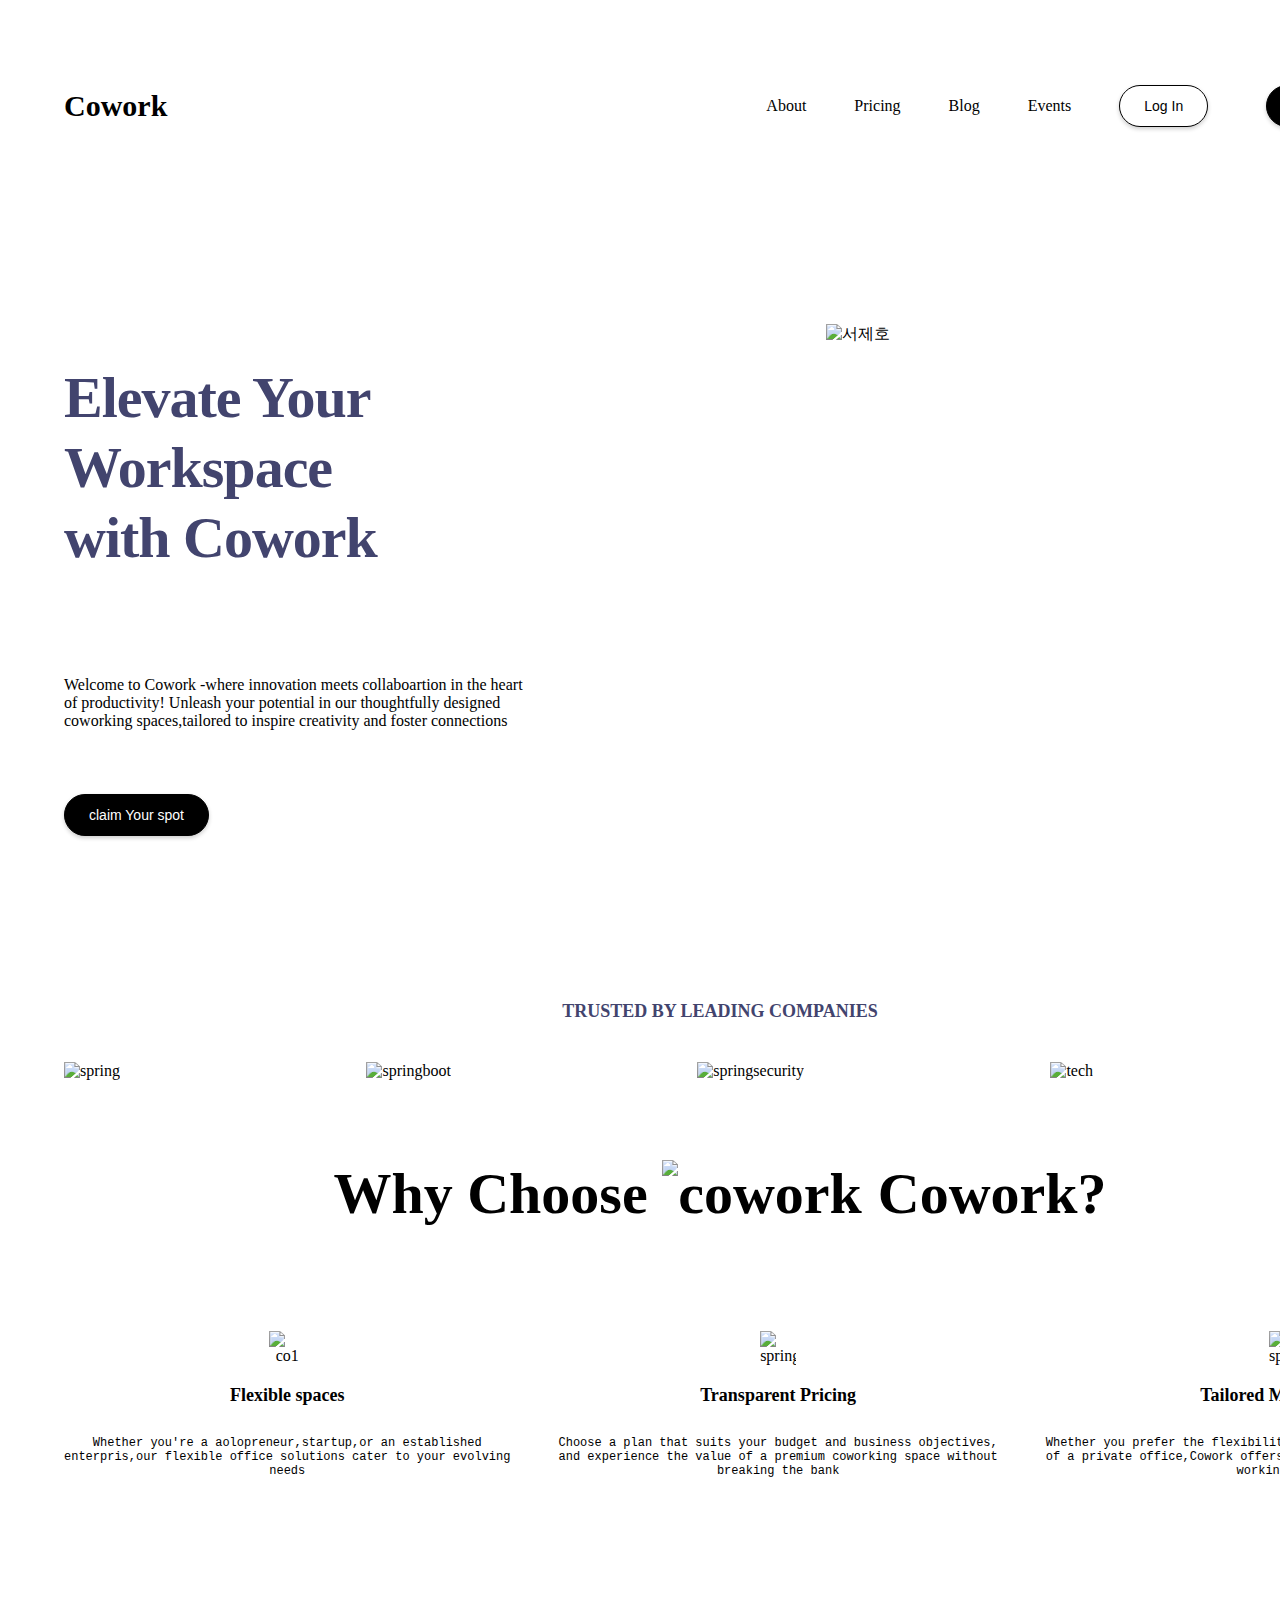
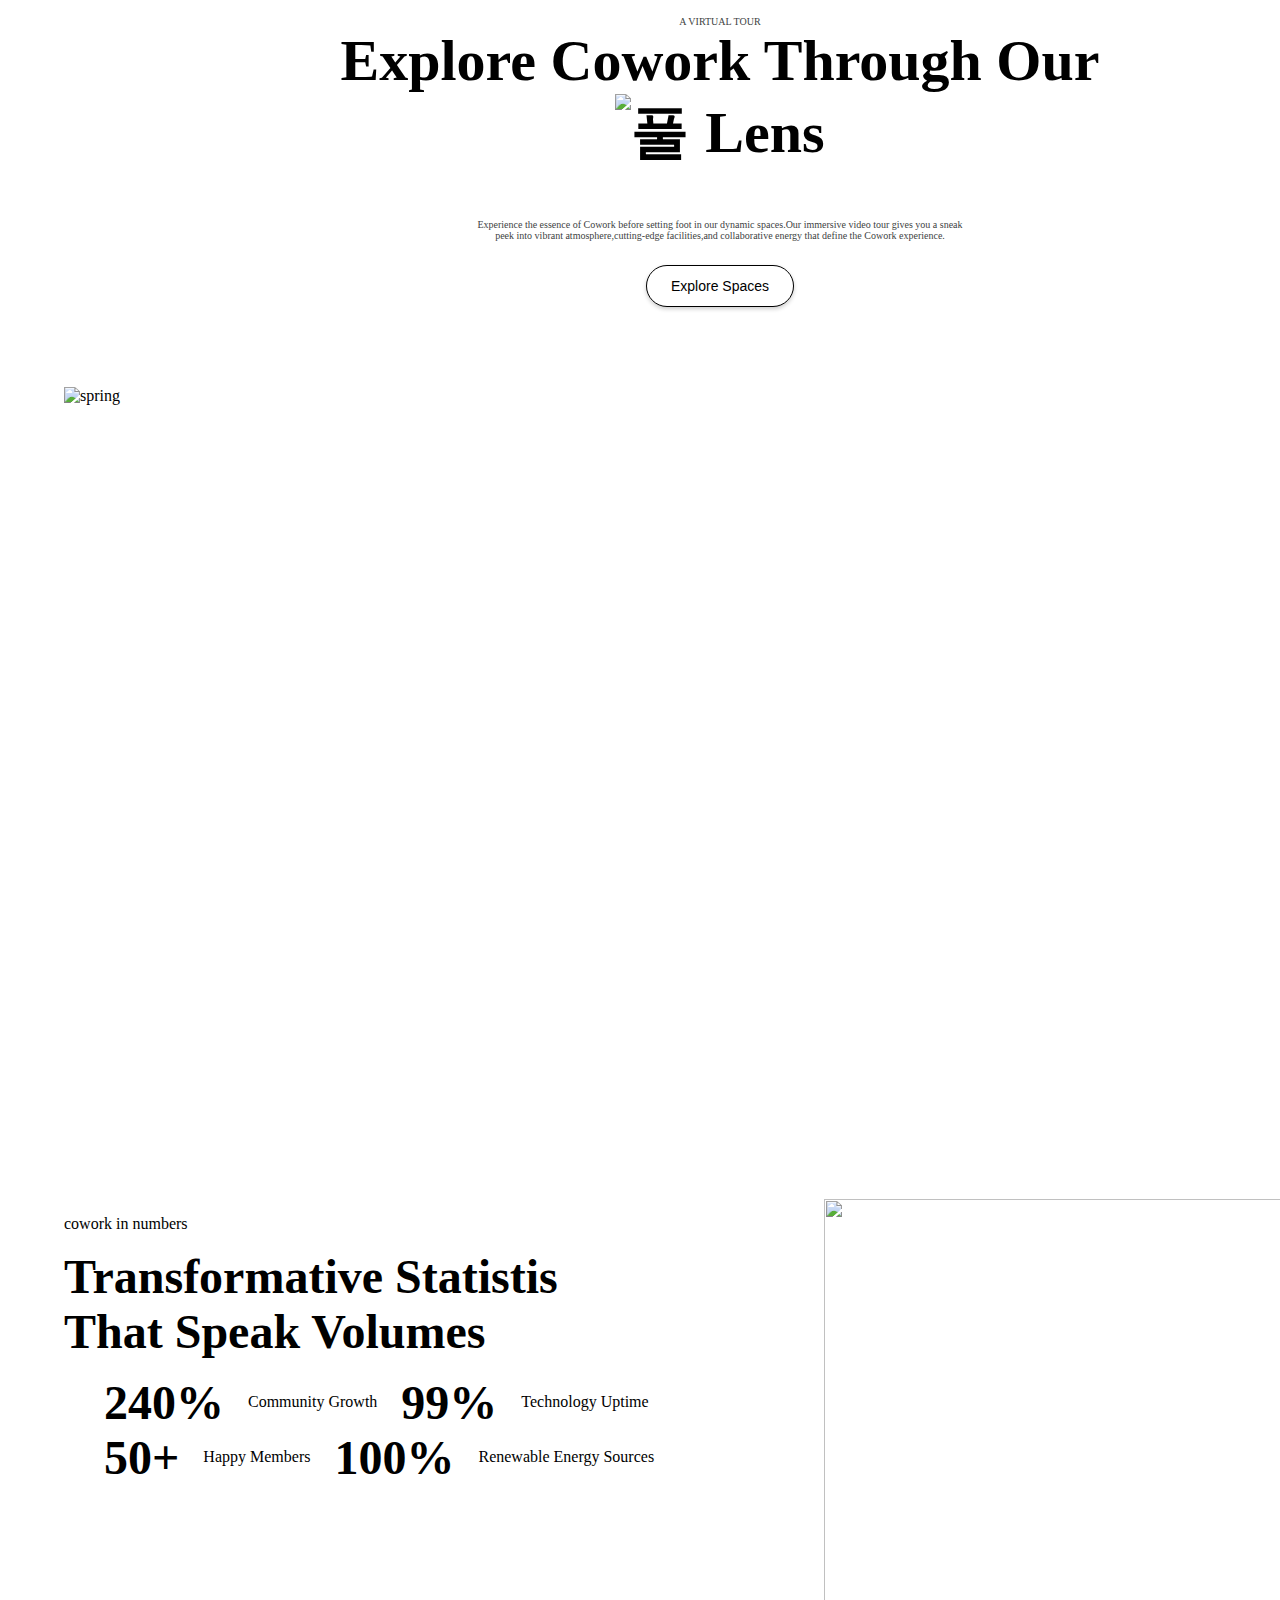
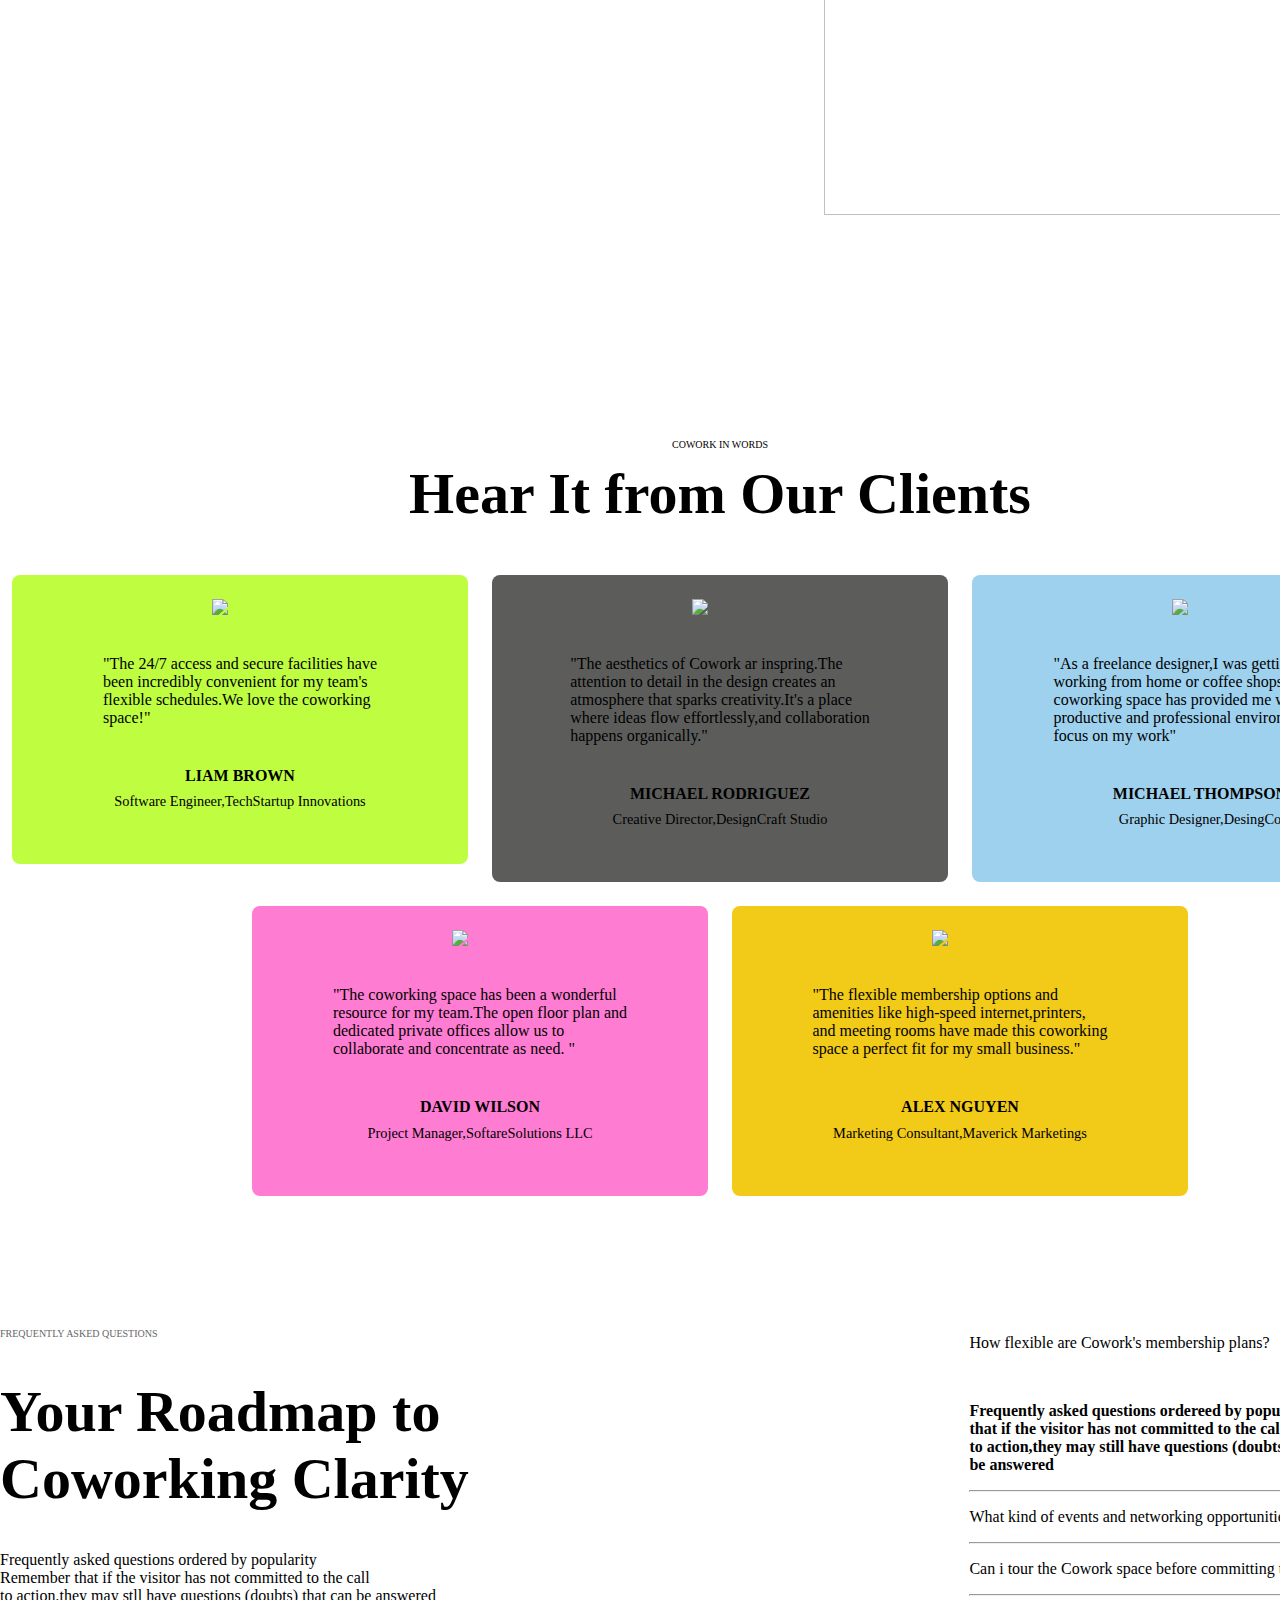
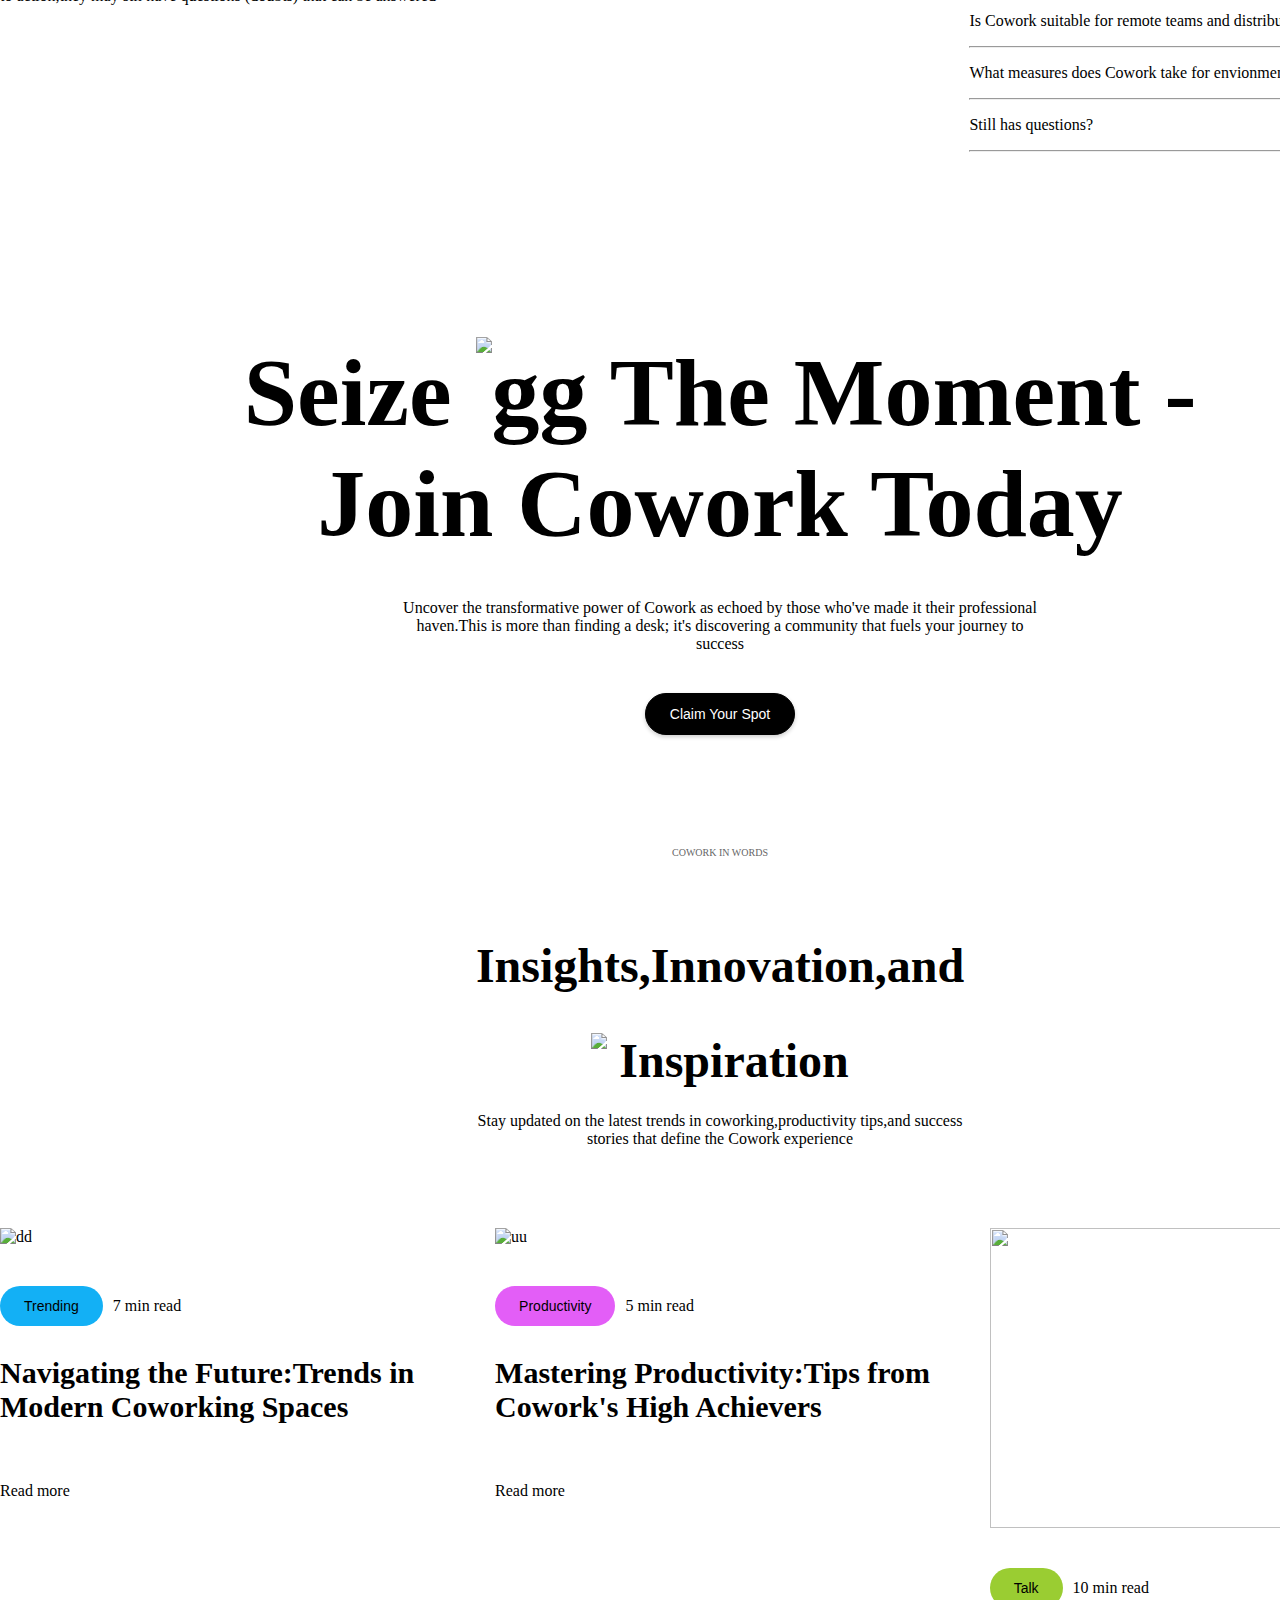
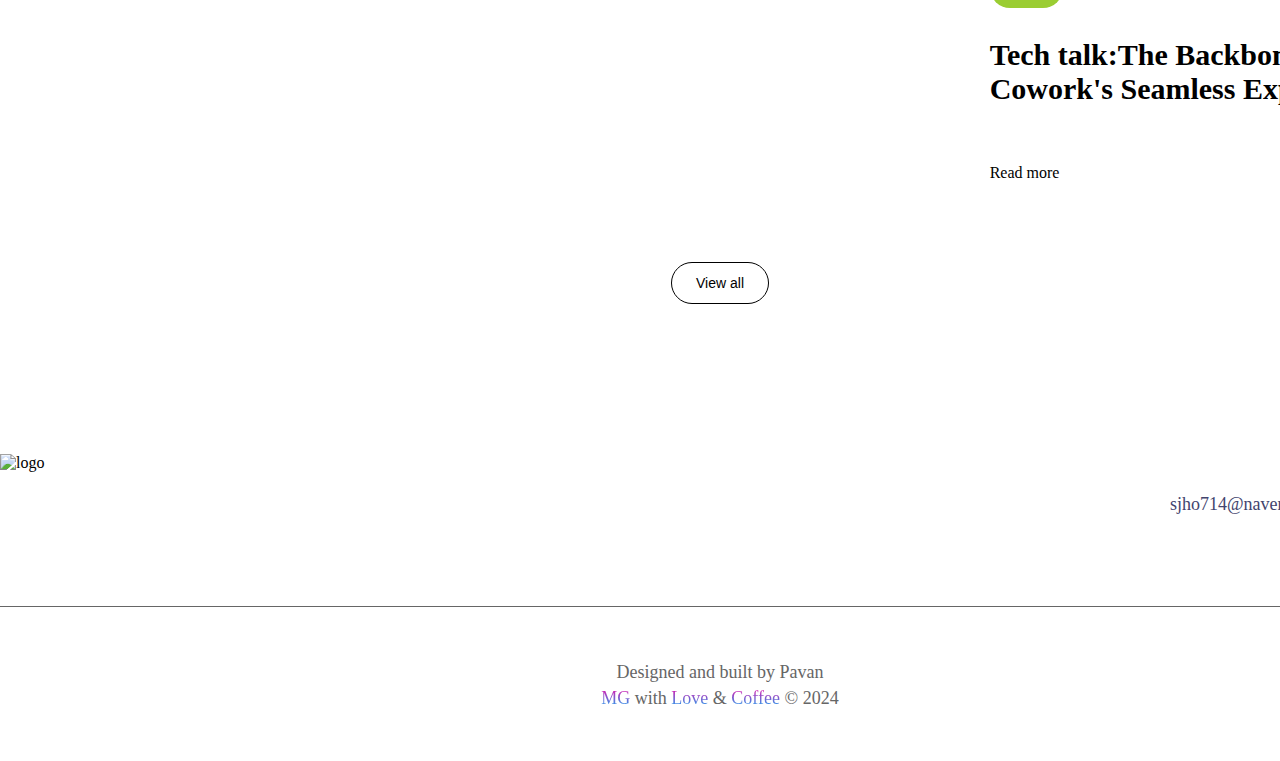
==== index.html @ 08407e5c "feat:제호작업물추가" ====
<!DOCTYPE html>
<html lang="en">
<head>
    <meta charset="UTF-8">
    <meta name="viewport" content="width=device-width, initial-scale=1.0">
    <title>서제호의  Cowork</title>
    <link rel="stylesheet" href="./reset.css">
    <link rel="stylesheet" href="./jeho.css" media="(min-width:768px) and (max-width:2000px)">
    <link rel="stylesheet" href="./style_moblie.css" media="(max-width:768px)"> 
    <link rel="stylesheet" href="responsive.css" media="(min-width:768px) and (max-width:2000px)"><!-- 별도의 CSS 파일 연결 -->
</head>
<body>
    <nav class="top-nav">
      
        <h2>Cowork</h2>
          <div class="hi">
          <ul >
              <li>About</li>
              <li>Pricing</li>
              <li>Blog</li>
              <li>Events</li>
          </ul>
    
    
      
          <button class="login-button">Log In</button>
          <button class="signup-button">Sign Up</button>
        </div>
    </nav>



    <header>
        <div class="header-text">
        <h1>Elevate Your <br> Workspace <br> with Cowork</h1>
        <p>Welcome to Cowork -where innovation meets collaboartion in the heart<br>
          of productivity! Unleash your potential in our thoughtfully designed <br>
          coworking spaces,tailored to inspire creativity and foster connections</p>
        <button class="claim-button">
          claim Your spot
        </button>
        </div>
        <img src="https://github.com/lemonticsoul/web_advanced/assets/127959482/e8c82cff-5aa5-4b16-83c0-caf2d96891dc" alt="서제호">
    </header>
    

    
    <section id="Trust">
        <div class="Trust-text">
          <h2>TRUSTED BY LEADING COMPANIES</h2>
          
        </div>
        <ul class="Trust-img">
          <li>
            <img src="https://github.com/lemonticsoul/web_advanced/assets/127959482/6c369380-f6aa-496f-a41b-0df1c6e77960" alt="spring" />
          </li>
          <li>
            <img src="https://github.com/lemonticsoul/web_advanced/assets/127959482/97cc12f7-7414-402d-9407-1f00efd63bfd" alt="springboot" />
          </li>
          <li>
            <img src="https://github.com/lemonticsoul/web_advanced/assets/127959482/a90de8bf-4350-4b00-b4a3-c59ba050e223" alt="springsecurity" />
          </li>
          <li>
            <img src="https://github.com/lemonticsoul/web_advanced/assets/127959482/02c586f5-441d-4a14-97eb-53e88d12319e" alt="tech" />
          </li>
          <li>
            <img src="https://github.com/lemonticsoul/web_advanced/assets/127959482/d13a50d6-ba2c-406c-b6fc-7ce1be74e21f" alt="jwt" />
          </li>
          
          
          
        </ul>
      
      <section id="choose-cowork">
        <div class="cowork-text">
          <h1>Why Choose <img src="https://github.com/lemonticsoul/web_advanced/assets/127959482/e4f79b02-82f1-4018-80b7-49640926602c" alt=cowork>Cowork?</h1>
          
        </div>
        <ul class="cowork-img">
          <li>
            <img src="https://github.com/lemonticsoul/web_advanced/assets/127959482/a98e661d-0f04-4ea9-ab2c-04234e570659" alt="co1" />
            <p>Flexible spaces</p>
            <pre>Whether you're a aolopreneur,startup,or an established
enterpris,our flexible office solutions cater to your evolving
needs
            </pre>
          </li>
          <li>
            <img src="https://github.com/lemonticsoul/web_advanced/assets/127959482/e833a38d-b51f-40de-8834-b4e24b7ff5a6" alt="springboot" />
            <p>Transparent Pricing</p>
            <pre>Choose a plan that suits your budget and business objectives,
and experience the value of a premium coworking space without
breaking the bank
            </pre>
          </li>
          <li>
            <img src="https://github.com/lemonticsoul/web_advanced/assets/127959482/e81c6498-c02d-4091-b70d-0b3ac4a53e9a" alt="springsecurity" />
            <p>Tailored Memberships</p>
            <pre>Whether you prefer the flexibility of a hot desk or the exclusivity
of a private office,Cowork offers tailored solutions to suit every 
working style.
            </pre>
          </li>
          
      
          
        </ul>
      </section>

    </section>

    <section id="Explore-Cowork">
      
      <div class="explore-text">
        <p>A VIRTUAL TOUR</p>
        <h1>Explore Cowork Through Our <br>
           <img src="https://github.com/lemonticsoul/web_advanced/assets/127959482/892ebfce-3295-41cc-8cf9-af446af8a65b" alt="풀">Lens</h1>
        <p>Experience the essence of Cowork before setting foot in our dynamic spaces.Our immersive video tour gives you a sneak<br>
          peek into vibrant atmosphere,cutting-edge facilities,and collaborative energy that define the Cowork experience.
      </div>

      <button class="explore-button">Explore Spaces</button>

      <div class="explore-image">
      <img  src="https://github.com/lemonticsoul/web_advanced/assets/127959482/34f87a74-e1eb-413d-9e1e-aeacd0455872" alt="spring">
       </div>

    </section>

    

    <section id="cowork-numbers">
      <div class="numbers">
        <p>cowork in numbers</p>
        <h1>Transformative Statistis <br>
           That Speak Volumes</h1>
        
      
      

      <ul>
        <li>
          
            <h1>240%</h1> <br>Community Growth
            <h1> 99% </h1> <br>Technology Uptime
        </li>
          <li>
            <h1>50+</h1> <br>Happy Members
            <h1> 100% </h1> <br>Renewable Energy Sources
          </li>
          
      </ul>
    </div>
    <img src="https://github.com/lemonticsoul/web_advanced/assets/127959482/7b00c655-ecc7-40db-bbf3-d894903b9a1f">   
  
    </section>



   
    <section id="COWORK-IN-WORDS">
        <div class="word-text">
          <p>COWORK IN WORDS</p>
          <h2>Hear It from Our Clients</h2>
          
        </div>
        <div class="client">
          <!-- 프로젝트 1-->
          <article style="background-color:rgb(190, 253, 63)" class="project-item">
            <div class="project-content">
              <img src="https://github.com/lemonticsoul/web_advanced/assets/127959482/1962ab72-3718-4783-8681-697204d90074">
              <p>"The 24/7 access and secure facilities have<br>been incredibly convenient for my team's<br> flexible schedules.We love the coworking<br>space!"</p>
              <div class="name">LIAM BROWN</div>
              <p class="job">Software Engineer,TechStartup Innovations </p>
            </div>
          </article>
          <!-- 프로젝트 2 -->
          <article style="background-color:rgb(92, 93, 91)" class="project-item">
            <div class="project-thumbnail"></div>
            <div class="project-content">
              <img src="https://github.com/lemonticsoul/web_advanced/assets/127959482/1962ab72-3718-4783-8681-697204d90074">
              <p>"The aesthetics of Cowork ar inspring.The<br> attention to detail in the design creates an <br>atmosphere that sparks creativity.It's a place<br>where ideas flow effortlessly,and collaboration<br>happens organically."</p>
              <div class="name">MICHAEL RODRIGUEZ</div>
              <p class="job">Creative Director,DesignCraft Studio </p>
              
            </div>
          </article>
          <!-- 프로젝트 3 -->
          <article style="background-color:rgb(158, 209, 238)"  class="project-item">
            <div class="project-thumbnail"></div>
            <div class="project-content">
              <img src="https://github.com/lemonticsoul/web_advanced/assets/127959482/1962ab72-3718-4783-8681-697204d90074">
              <p>"As a freelance designer,I was getting tired of<br>working from home or coffee shops.The<br>coworking space has provided me with a<br>productive and professional environment to <br> focus on my work"</p>
              <div class="name">MICHAEL THOMPSON</div>
              <p class="job">Graphic Designer,DesingCo </p>
              <!-- 바로가기 링크 -->
            </div>
          </article>
          
          <article style="background-color:rgb(255, 124, 211)"  class="project-item">
            <div class="project-thumbnail"></div>
            <div class="project-content">
              <img src="https://github.com/lemonticsoul/web_advanced/assets/127959482/1962ab72-3718-4783-8681-697204d90074">
              <p>"The coworking space has been a wonderful<br> resource for my team.The open floor plan and <br> dedicated private offices allow us to <br> collaborate and concentrate as need. "</p>
              <div class="name">DAVID WILSON</div>
              <p class="job">Project Manager,SoftareSolutions LLC </p>
              <!-- 바로가기 링크 -->
            </div>
          </article>

          <article style="background-color:rgb(242, 202, 24)"  class="project-item">
            <div class="project-thumbnail"></div>
            <div class="project-content">
              <img src="https://github.com/lemonticsoul/web_advanced/assets/127959482/1962ab72-3718-4783-8681-697204d90074">
              <p>"The flexible membership options and<br> amenities like high-speed internet,printers,<br>and meeting rooms have made this coworking<br>space a perfect fit for my small business."</p>
              <div class="name">ALEX NGUYEN</div>
              <p class="job">Marketing Consultant,Maverick Marketings </p>
              <!-- 바로가기 링크 -->
            </div>
          </article>
        </div>
    </section>


    <section id="Frequently">
      <div class="fre-text">
        <p class="wrap">FREQUENTLY ASKED QUESTIONS</p>
        <h1> Your Roadmap to  <br>
            Coworking Clarity</h1>
        <p>Frequently asked questions ordered by popularity<br>
        Remember that if the visitor has not committed to the call<br>
        to action,they may stll have questions (doubts) that can be answered</p>        
      </div>
      <div>
          <p>How flexible are Cowork's membership plans?</p>
          <br>
          <p><b>Frequently asked questions ordereed by popularity.Remember<br>
          that if the visitor has not committed to the call<br>
          to action,they may still have questions (doubts) that can <br>
          be answered</b></p>
          <hr>
          
          <p>What kind of events and networking  opportunities does Cowork provide?</p>

          <hr>
          <p>Can i tour the Cowork space before committing to a membership?</p>
          <hr>
          <p>Is Cowork suitable for remote teams and distributed workforces?</p>
          <hr>
          <p>What measures does Cowork take for envionmental sustainability?</p>
          <hr>
          <p>Still has questions?</p>
          <hr>
      </div>
        
    
    
    </section>

    <section id="seize">
      <div class="seize-text">
        <h1> Seize <img src="https://github.com/lemonticsoul/web_advanced/assets/127959482/795f7151-cc9a-454f-b6f0-3360dc55c430" alt="gg"> The Moment -<br>
            Join Cowork Today</h1>
        <p>Uncover the transformative power of Cowork as echoed by those who've made it their professional<br>haven.This is more than finding a desk; it's discovering a community that fuels your journey to <br> success</p>        
      </div>
      
      <button>Claim Your Spot</button>
      
    </section>
    

    <section id="project-section">
      <div class="section-text">
        <p class="cowork22">COWORK IN WORDS</p>
        <h2>Insights,Innovation,and </h2>
        <h2><img src="https://github.com/lemonticsoul/web_advanced/assets/127959482/9a30baf6-babd-4c12-8a4d-11e6e2f69f7d">Inspiration</h2>
        <p>Stay updated on the latest trends in coworking,productivity tips,and success<br> stories that define the Cowork experience</p>
      </div>
      <div class="feature">
          <div class="caption">
              <img src="https://github.com/lemonticsoul/web_advanced/assets/127959482/6fc13d2b-01d6-4d7d-bdb6-b6218b0119eb" alt="dd">
              <p></p><button class="trending">Trending</button>7 min read</p>
              <p class="tech-hi">Navigating the Future:Trends in Modern Coworking Spaces</p>
              <br>
              <p class="read">Read more</p>
          </div>
          <div class="caption">
              <img src="https://github.com/lemonticsoul/web_advanced/assets/127959482/16a7419a-6a8a-4380-9b3c-1973820a2def" alt="uu">
              <p><button class="productivity">Productivity</button>5 min read</p>
              <p class="tech-hi">Mastering Productivity:Tips from Cowork's High Achievers </p>
              <br>
              <p class="read">Read more</p>
          </div>
          <div class="caption">
              <img src="https://github.com/lemonticsoul/web_advanced/assets/127959482/1c900e31-c224-4cea-8edb-9120673b2268">
              <p><button class="talk">Talk</button>10 min read</p>
              <p class="tech-hi">Tech talk:The Backbone of Cowork's Seamless Experience </p>
              <br>
              <p class="read">Read more</p>
          </div>


      </div>
      
        <button class="View">View all</button>

       
  </section>
    
    
          


    <footer>
        <div class="footer-upper">
          <!-- 로고 -->
          <img class="footer-logo" src="https://github.com/lemonticsoul/web_advanced/assets/127959482/f634e24f-2015-49e5-bde3-a41b82027576" alt="logo" />
          <!-- 이메일/연락처/SNS -->
          <div class="footer-content">
            <div class="footer-contact">
              
              <a href="mailto:cookie00421@gmail.com">sjho714@naver.com</a>
              <div class="footer-links">
                <a href="https://github.com/lemonticsoul" target="_blank">
                  <img style="width:40px;" src="https://simpleicons.org/icons/github.svg" alt="github" />
                </a>
               
              </div>
            </div>
          </div>
        </div>
        <!-- 가로 선 -->
        <div class="hr"></div>
        <div class="madeby">
          Designed and built by Pavan <br><span>MG</span>
          with <span>Love</span> & <span>Coffee</span>
          &copy; 2024
        </div>
      </footer>
    </body>
</body>
</html>
---- jeho.css ----
body {

  width: 1440px;
  margin: 0 auto;
}

.top-nav {

  padding: 64px;

  display: flex;
  justify-content: space-between;

}

.top-nav h2 {
  font-size: 30px;
  font-weight: 600;
}

.hi {
  display: flex;
  flex-wrap: wrap;
  align-items: center;
  gap: 48px;
}

.hi ul {
  list-style-type: none;
  display: flex;
  flex-direction: row;
  gap: 48px;

}

button {
  padding: 12px 24px;
  border: 1px solid black;
  border-radius: 100px;
  font-size: 14px;
  cursor: pointer;
  margin-right: 10px;
  outline: none;
  transition: all 0.3s ease;
}

.login-button {
  background-color: #fff;
  color: #000;
  box-shadow: 0 2px 4px rgba(0, 0, 0, 0.2);
}

.signup-button {
  background-color: #000;
  color: #fff;
  box-shadow: 0 2px 4px rgba(0, 0, 0, 0.2);
}


/* ------- 헤더 -----  */

header {
  padding-top: 112px;
  padding-bottom: 112px;
  padding-left: 64px;
  padding-right: 64px;
  display: flex;
  justify-content: space-between;
  align-items: flex-start;

}

.header-text {
  display: flex;
  flex-direction: column;
  justify-content: center;
  align-items: flex-start;
  gap: 48px;
}

header img {
  width: 550px;
  height: 550px;
  display: flex;
  justify-content: row;
}

header h1 {
  color: #42446e;
  font-size: 58px;
  font-style: normal;
  font-weight: 700;
  line-height: 70px;
  /* 120.69% */
  letter-spacing: -1px;
}

.claim-button {
  background-color: #000;
  color: #fff;
  box-shadow: 0 2px 4px rgba(0, 0, 0, 0.2);
}


header h1 span {
  /* 글씨에 그라데이션 주는 효과 */
  background: linear-gradient(120deg, #13b0f5 -2.06%, #e35ef7 100%);
  background-clip: text;
  color: transparent;
  /* 글자 색을 투명하게 */
}

/* ------- TRUSTED BY LEADING COMPANIES 섹션----- */

.Trust {
  width: 1440px;
  padding-bottom: 80px;
}

.Trust-text h2 {
  color: #42446e;
  text-align: center;
  font-size: 18px;
  padding-bottom: 24px;
}

.Trust-img {

  display: flex;
  margin-left: 64px;
  margin-right: 64px;
  margin-bottom: 80px;
  gap: 48px;
  flex-wrap: wrap;
  align-items: center;
  justify-content: space-between;
  list-style-type: none;
  padding-left: 0;
}

.Trust-img img {

  align-items: center;
  width: 140px;
  height: auto;
  object-fit: contain;
}

.Trust-img li {
  text-align: center;
}

/* ------- Choose cowork----- */

.choose-cowork {
  margin-top: 112px;
  margin-bottom: 80px;
}

.cowork-text h1 {

  color: black;
  text-align: center;
  font-size: 58px;
  padding-bottom: 24px;
}

.cowork-text h1 img {
  width: 180px;
  margin-right: 16px;
}

.cowork-img {
  margin-left: 64px;
  margin-right: 64px;
  margin-top: 80px;
  display: flex;
  gap: 48px;
  justify-content: flex-start;
  flex-wrap: nowrap;
  flex-direction: row;
  margin-bottom: 112px;
  align-items: center;
  list-style-type: none;
  padding-left: 0;

}

.cowork-img pre {
  font-size: 12px;
  text-align: center;
}

.cowork-img p {
  font-size: 18px;
  font-weight: bold;
}

.cowork-img img {
  width: 36px;
  height: 36px;


}

.cowork-img li {
  display: flex;
  justify-content: flex-start;
  flex-direction: column;
  flex-wrap: wrap;
  align-items: center;
  text-align: center;

}

/* ------- Explore Cowork ----- */

.Explore-cowork {
  margin-top: 112px;
  margin-bottom: 80px;
  display: flex;
  /* flexbox 사용 */
  justify-content: center;
  /* 가로 중앙 정렬 */
  align-items: center;/
}

.explore-button {
  display: flex;
  justify-content: center;
  background-color: #fff;
  color: #000;
  box-shadow: 0 2px 4px rgba(0, 0, 0, 0.2);
  margin: 24px auto;
}


.explore-text p {
  color: #403f3f;
  text-align: center;
  font-size: 10px;
  margin-bottom: 0px;
}

.explore-text h1 {
  margin-top: 0px;
  color: black;
  text-align: center;
  font-size: 58px;
  padding-bottom: 8px;
}

.explore-text h1 img {
  width: 180px;
  margin-right: 16px;
}

.explore-image img {
  margin-top: 80px;
  margin-left: 64px;
  margin-right: 64px;
  margin-bottom: 112px;
  display: flex;
  justify-content: center;
  width: 1312px;
  height: 700px;
}



/* ------- cowork in numbers ----- */

#cowork-numbers {
  display: flex;
  justify-content: space-between;
}

#cowork-numbers img {
  width: 616px;
  height: 616px;
  margin-bottom: 112px;
}

.numbers {
  margin-left: 64px;
  margin-right: 64px;
}

.numbers h1 {
  margin-top: 0px;
  font-size: 48px;
  margin-bottom: 0px;
  font-weight: bold;
}

.numbers li {
  display: flex;
  gap: 24px;
  flex-direction: row;
}

/* ------- client ----- */

#COWORK-IN-WORDS {
  margin-bottom: 112px;
}

.word-text p {
  margin-top: 112px;
  font-size: 10px;
  display: flex;
  justify-content: center;
}

.word-text h2 {
  margin-top: 0px;
  font-size: 58px;
  ` font-weight: bold;
  display: flex;
  justify-content: center;
}

.client {
  margin-bottom: 112px;
  display: flex;
  flex-wrap: wrap;
  gap: 24px;
  /* 요소 간의 간격을 설정합니다 */
  justify-content: center;
  /* 가운데 정렬 */
  align-items: flex-start;
  /* 상단 정렬 */
}

.project-item {

  border-radius: 8px;
  /* 모서리 둥글게 */
  padding: 16px;
  /* 내부 패딩 */
  width: calc(33.333% - 24px);
  /* 3개의 항목이 한 줄에 들어가도록 너비 설정 */
  box-sizing: border-box;
  /* 패딩과 보더가 너비에 포함되도록 */
}


.project-content {
  margin-top: 8px;
}

.project-content img {
  margin: 0 auto;
  display: flex;
  justify-content: center;
  width: 56px;
  /* 이미지를 컨텐츠 너비에 맞춤 */
  height: auto;
  /* 이미지 높이 자동 조정 */

}

.project-content p {
  padding-top: 24px;
  display: flex;
  justify-content: center;
  padding-bottom: 24px;
}

.project-content .name {
  font-weight: bold;
  display: flex;
  justify-content: center;
  margin-bottom: -30px;
}

.project-content .job {
  font-size: 0.9em;
  /* 직업 설명은 작게 */
}

.project-link img {
  width: 24px;
  /* 링크 이미지 너비 */
  height: auto;
  /* 링크 이미지 높이 */
}

.project-link div {
  display: inline;
  /* 인라인으로 표시 */
  margin-left: 8px;
  /* 이미지와의 간격 */
}

/* ------- Frequently asked questions ----- */

#Frequently {
  margin-top: 122px;
  display: flex;
  justify-content: space-between;
}

.fre-text .wrap {
  font-size: 10px;
  color: #666;

}

.fre-text h1 {
  font-size: 58px;
}


/* ------- Seize ----- */

.seize-text {
  margin-top: 112px;
  display: flex;
  justify-content: center;
  flex-direction: column;
  text-align: center;
}

.seize-text h1 {
  font-size: 96px;
}

.seize-text p {
  margin-top: -24px;
  margin-bottom: 40px;
}

.seize-text h1 img {
  width: 240px;
}

#seize button {

  display: flex;
  justify-content: center;
  margin: 0 auto;
  background-color: #000;
  color: #fff;
  box-shadow: 0 2px 4px rgba(0, 0, 0, 0.2);
  margin-bottom: 112px;
}

/* ---- Insights, ---- */
.cowork22 {
  font-size: 10px;
  color: #666;
  display: flex;
  justify-content: center;
  margin-bottom: 8px;
}

.section-text h2 {
  font-size: 48px;
  display: flex;
  justify-content: center;
  margin-bottom: 24px;
}

.section-text h2 img {
  height: 50px;
  align-items: center;
  margin-right: 12px;
}

.section-text p {
  display: flex;
  justify-content: center;
  text-align: center;
  margin-bottom: 80px;
}

.feature {
  display: flex;
  justify-content: space-between;
  gap: 32px;
  flex-direction: row;
}

.caption img {
  width: 418px;
  height: 300px;
  margin-bottom: 24px;
}

.tech-hi {
  font-size: 30px;
  font-weight: bold;
  margin-bottom: 24px;
}

.trending {
  background-color: #13b0f5;
  border: none;

}

.productivity {
  background-color: #e35ef7;
  border: none;
}

.talk {
  background-color: yellowgreen;
  border: none;
}

.View {
  display: flex;
  background-color: #fff;
  justify-content: center;
  margin: 0 auto;
}

.read {
  margin-bottom: 80px;
}

/* ---- footer ---- */
footer {
  margin-top: 150px;
  display: flex;
  flex-direction: column;

  gap: 52px;
  padding-bottom: 50px;
}




.footer-content {
  display: flex;
  justify-content: space-between;
}

.footer-upper {
  display: flex;
  justify-content: space-between;
}

.footer-logo {
  width: 100px;
  height: 100px;
}

.footer-contact {
  display: flex;
  gap: 60px;
  align-items: center;

  color: #42446e;
  font-size: 18px;
  font-weight: 400;
  line-height: 26px;
}

.footer-contact a {

  color: #42446e;
  text-decoration: none;
}

footer .footer-links {
  display: flex;
  gap: 20px;
}

.hr {
  width: 100%;
  border-bottom: solid 1px #666;
}

.madeby {
  color: #666;
  text-align: center;
  font-size: 18px;
  font-style: normal;
  font-weight: 400;
  line-height: 26px;
  /* 144.444% */
}

.madeby span {
  background: linear-gradient(0deg, #13b0f5 -2.06%, #e70faa 100%);
  background-clip: text;
  color: transparent;
  /* 글자 색을 투명하게 */
}
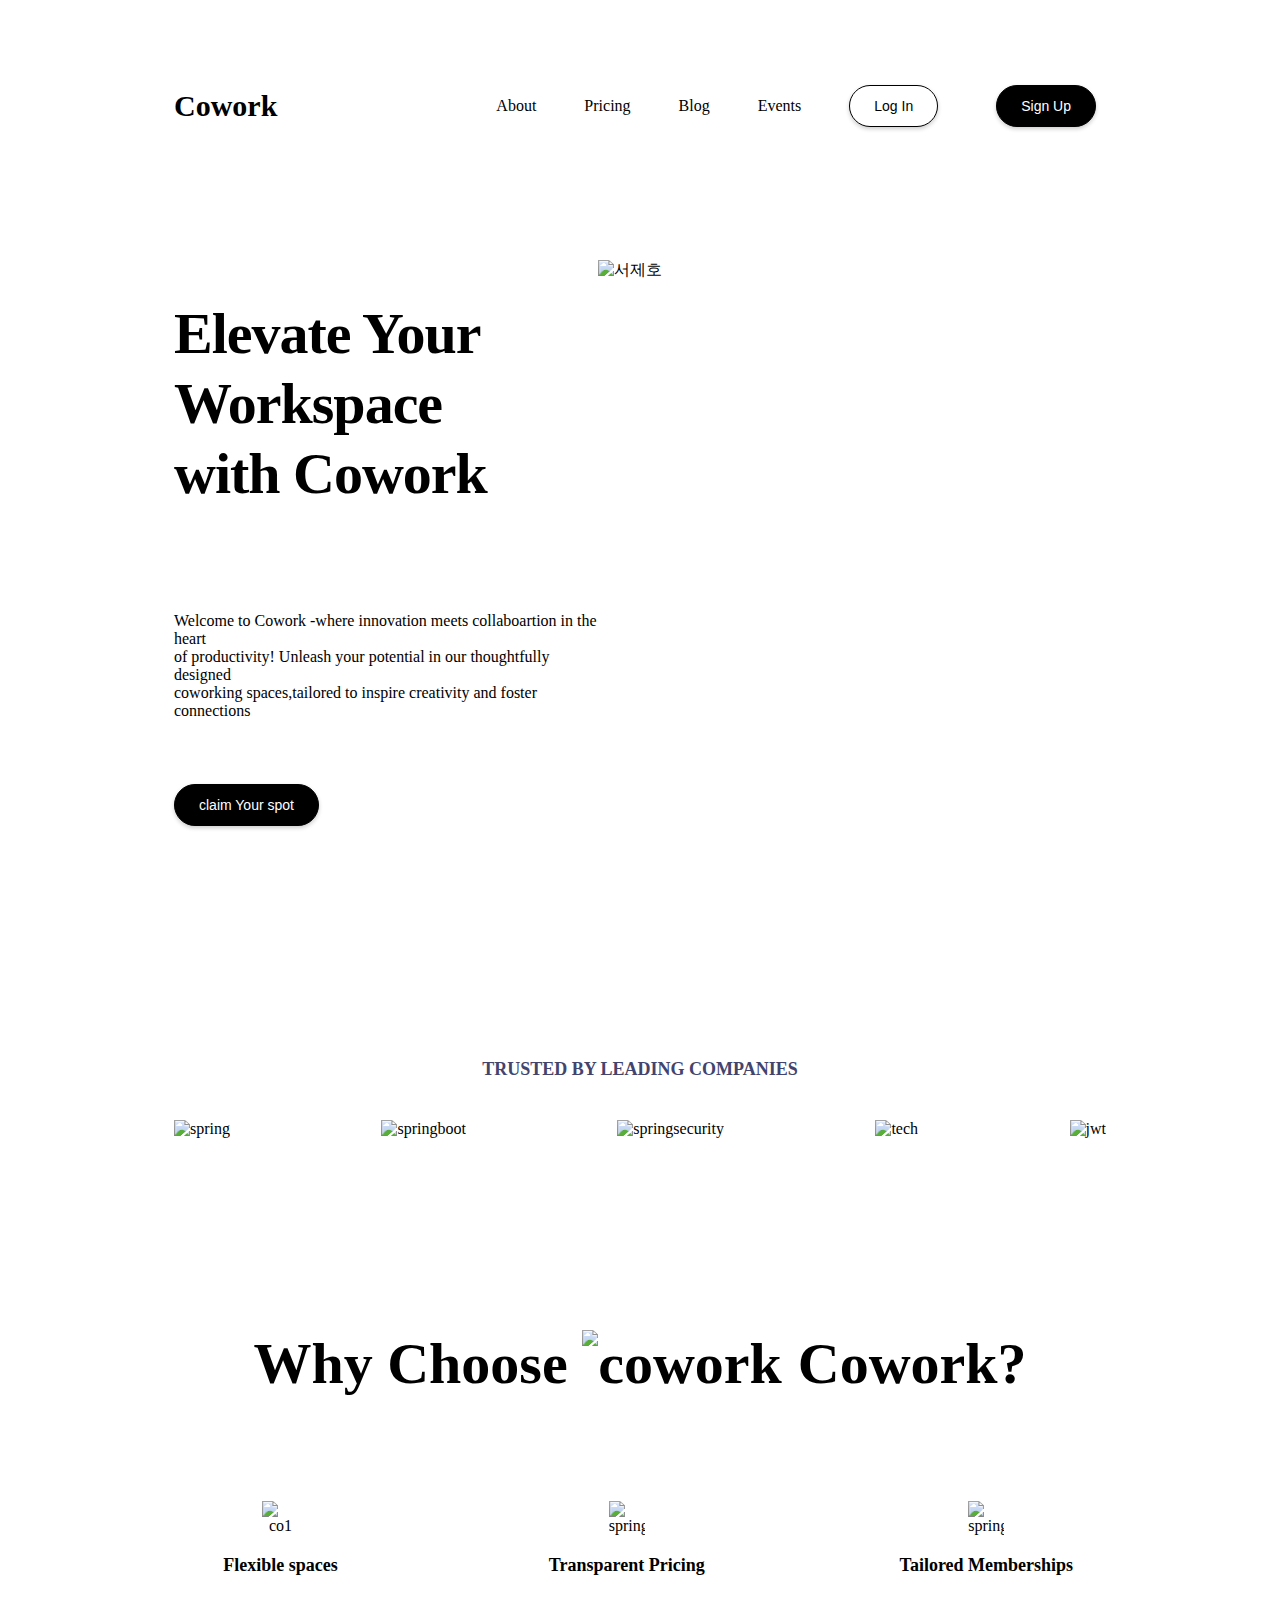
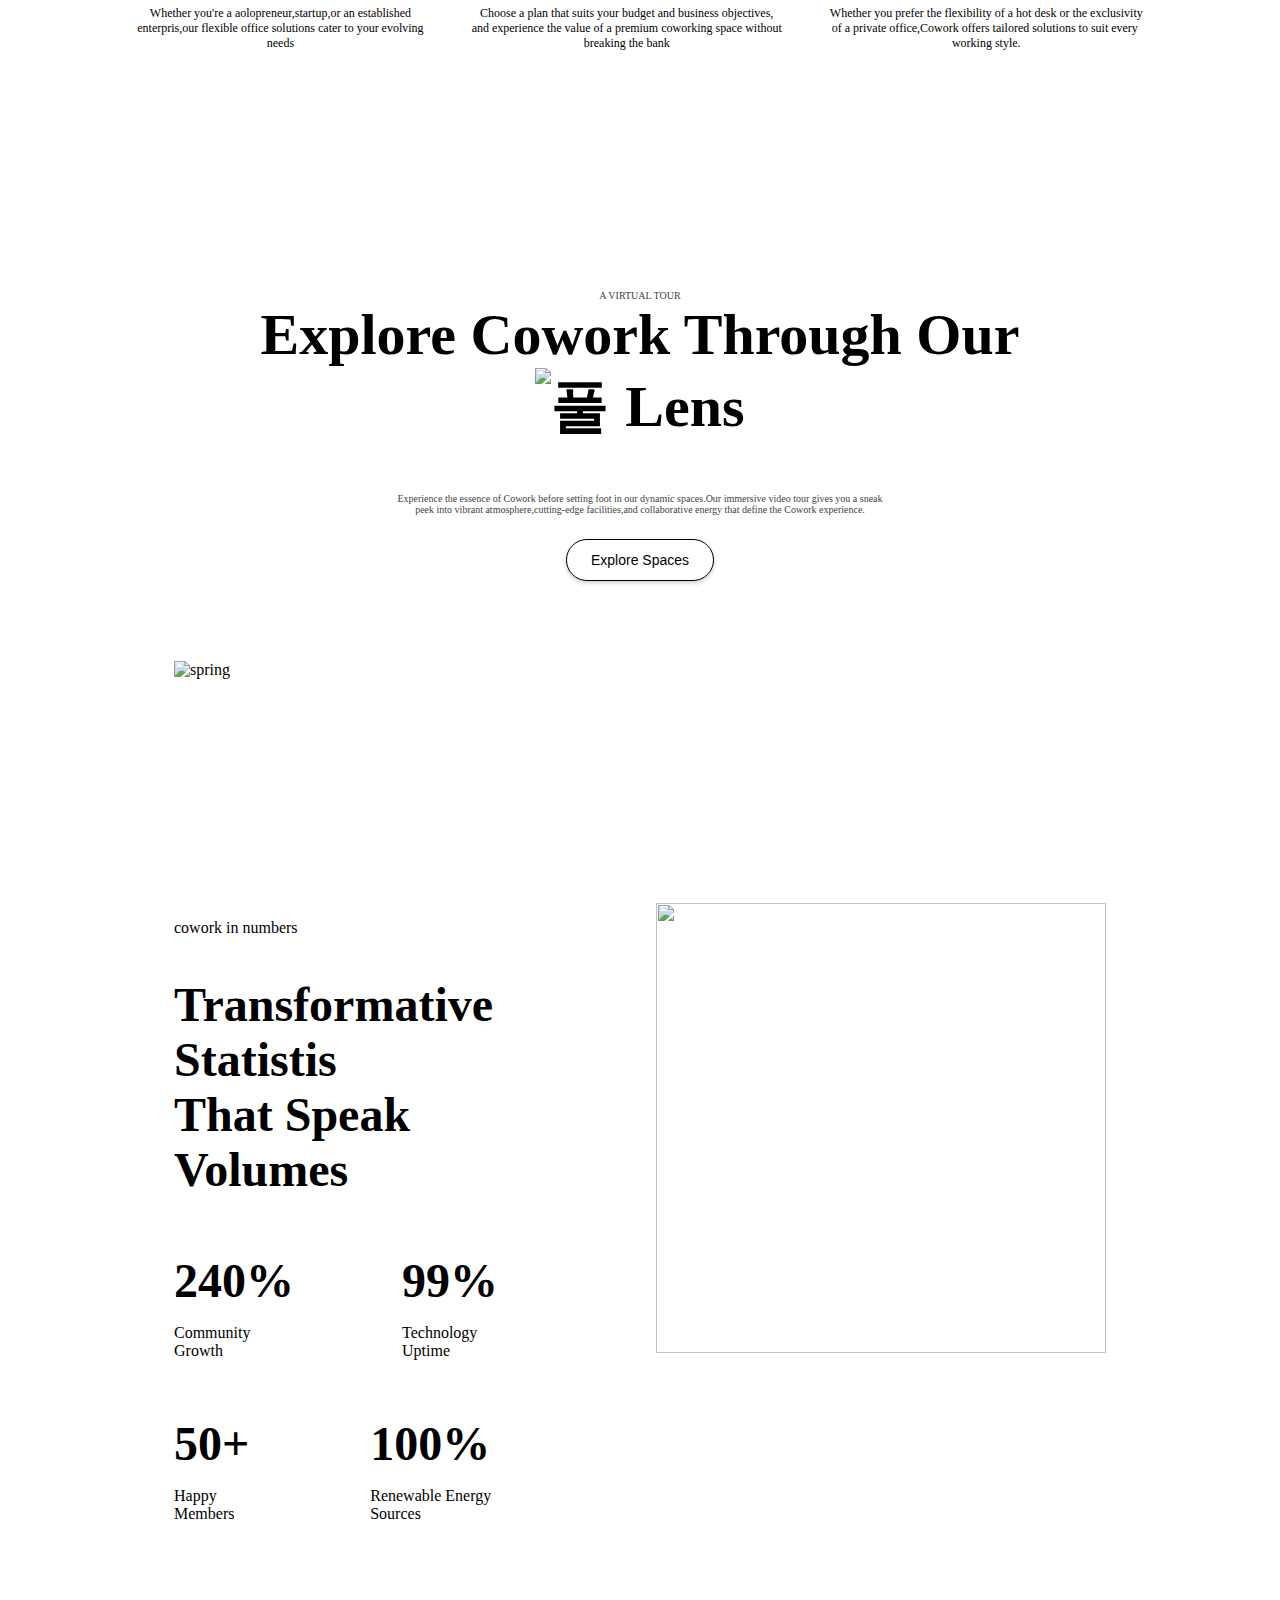
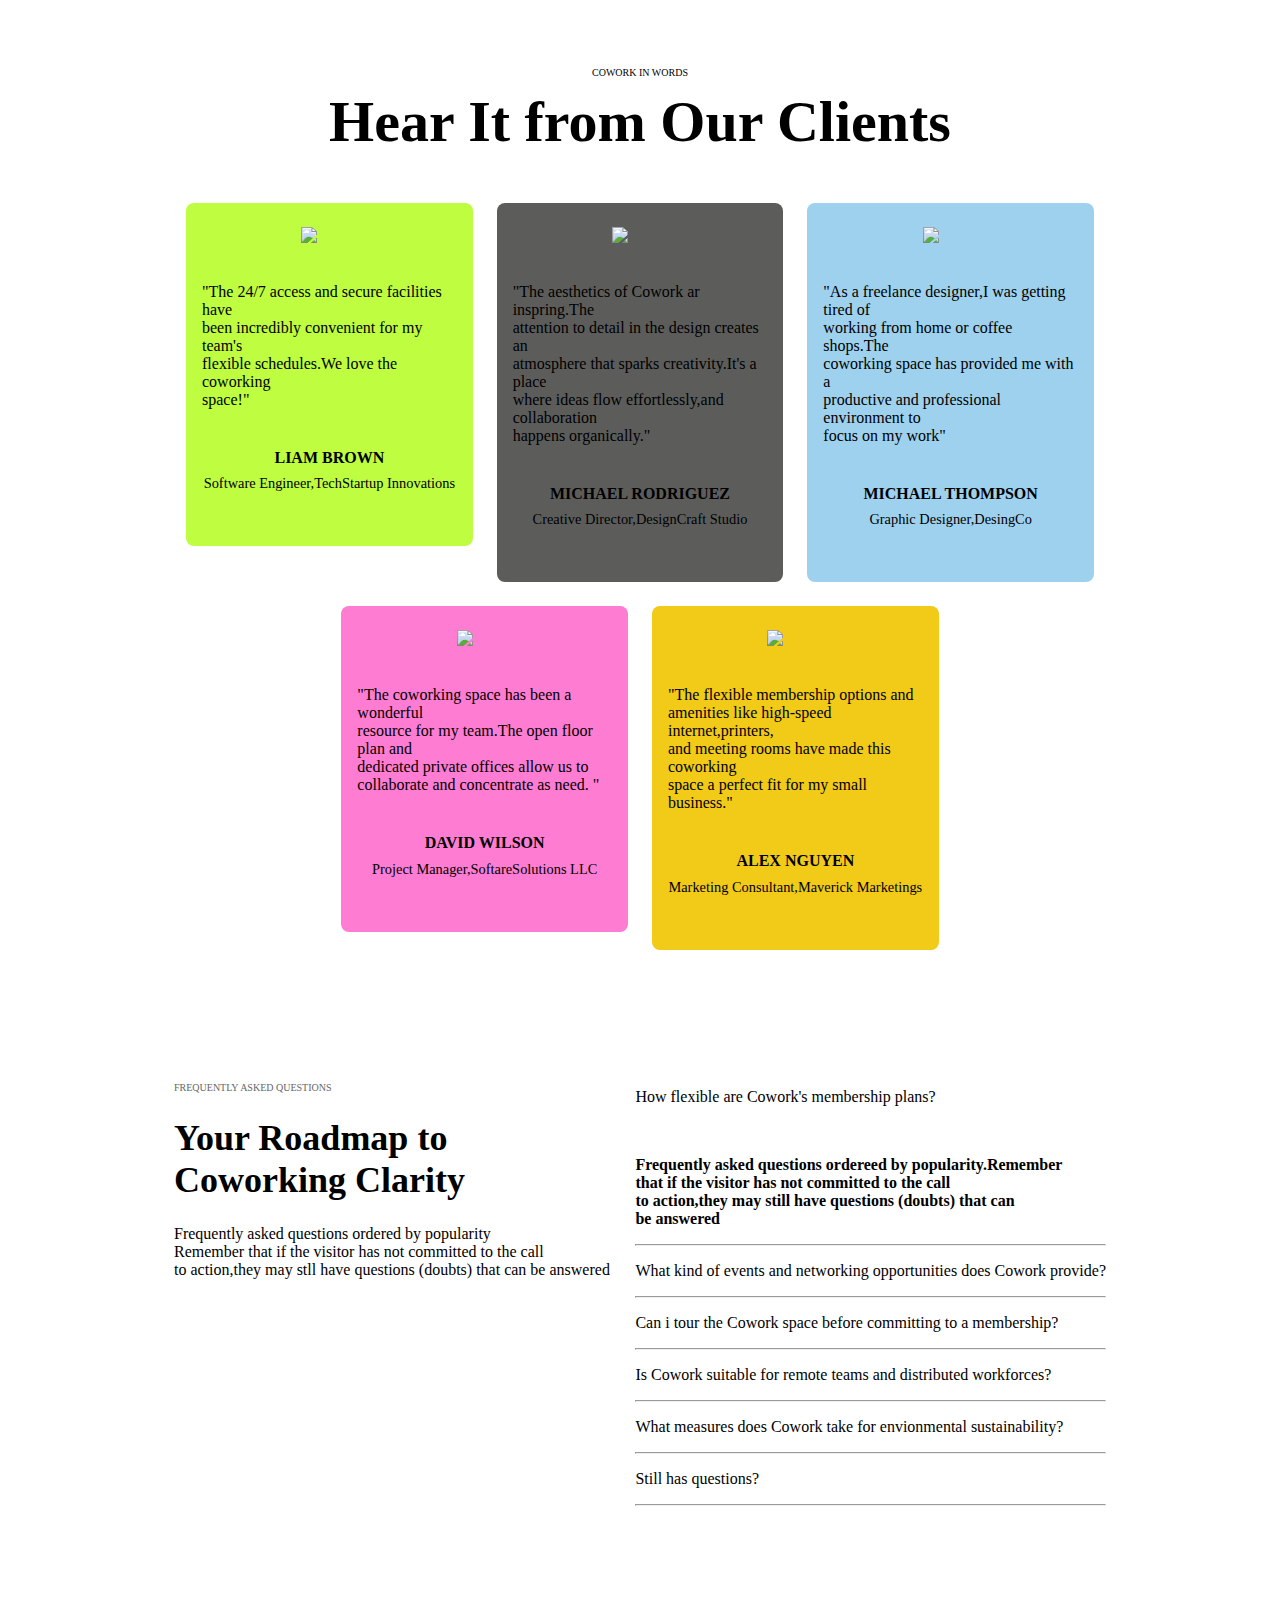
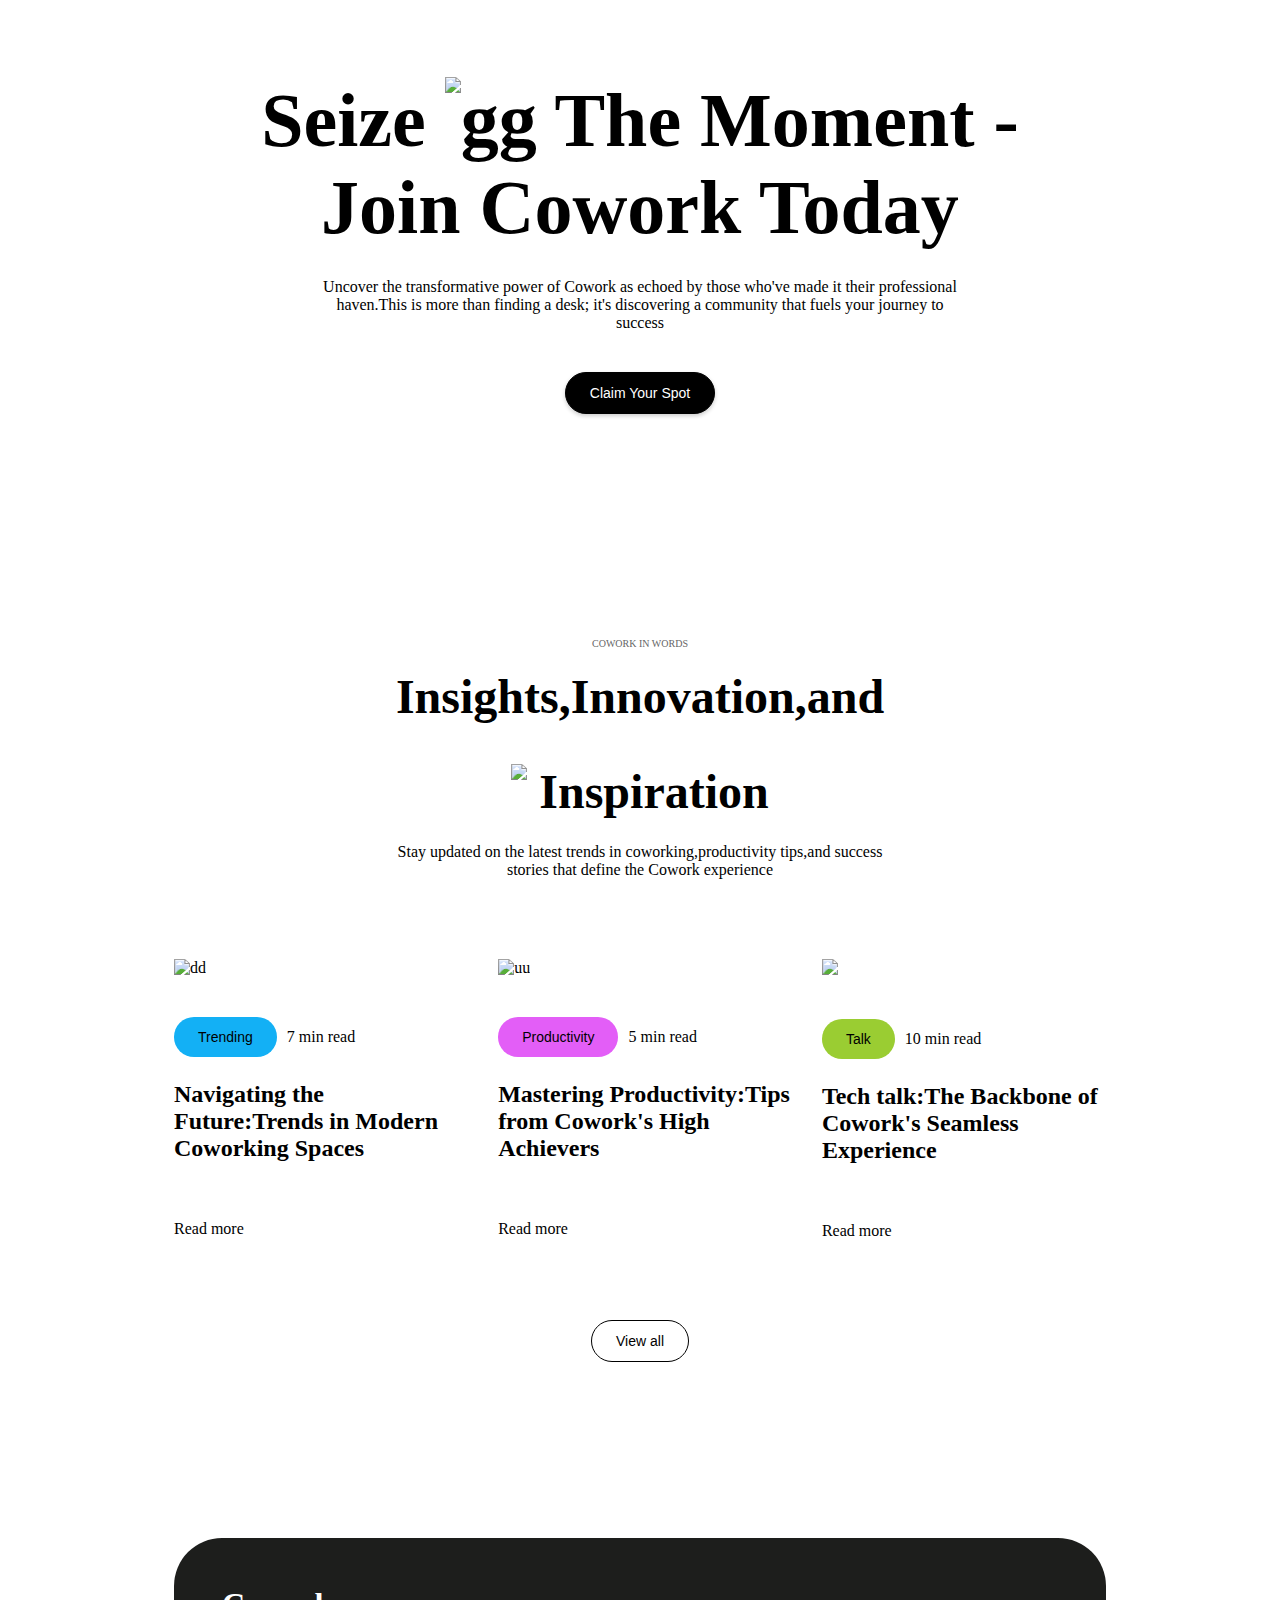
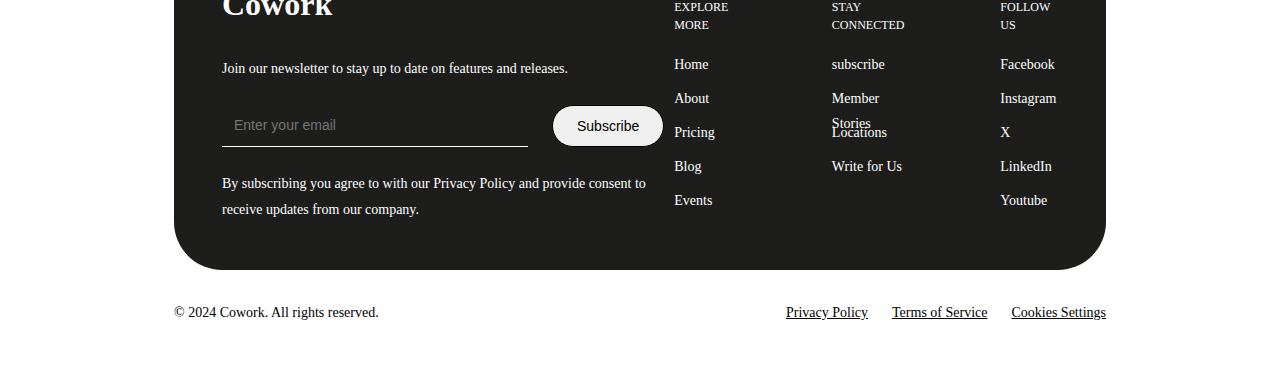
==== commit 4cb83cf0: "refact:디자인변경" ====
--- a/index.html
+++ b/index.html
@@ -134,19 +134,27 @@
         <p>cowork in numbers</p>
         <h1>Transformative Statistis <br>
            That Speak Volumes</h1>
-        
-      
-      
-
       <ul>
         <li>
-          
-            <h1>240%</h1> <br>Community Growth
-            <h1> 99% </h1> <br>Technology Uptime
+            <div class="cowork-hi">
+            <h1>240%</h1> 
+            <p>Community Growth</p>
+            </div>
+            <div class="cowork-hi">
+            <h1>99%</h1> 
+            <p>Technology Uptime</p>
+            </div>
+            
         </li>
           <li>
-            <h1>50+</h1> <br>Happy Members
-            <h1> 100% </h1> <br>Renewable Energy Sources
+            <div class="cowork-hi">
+            <h1>50+</h1> 
+            <p>Happy Members</p>
+            </div>
+            <div class="cowork-hi">
+            <h1>100%</h1> 
+            <p>Renewable Energy Sources</p>
+            </div>
           </li>
           
       </ul>
@@ -168,7 +176,7 @@
           <!-- 프로젝트 1-->
           <article style="background-color:rgb(190, 253, 63)" class="project-item">
             <div class="project-content">
-              <img src="https://github.com/lemonticsoul/web_advanced/assets/127959482/1962ab72-3718-4783-8681-697204d90074">
+              <img src="https://search.pstatic.net/common/?src=http%3A%2F%2Fblogfiles.naver.net%2FMjAyNDAzMjNfMjM5%2FMDAxNzExMTQ4NzU1NTE4.LLIDRrIzg7WTD2jiCx6Bfds0g3KVWUqlWB0hGXfo8mcg.KDIKCeNWgiPef16h3lfS-dvOuPXUXb4il6HNgGL-DGQg.JPEG%2FIMG_5551.jpg&type=sc960_832">
               <p>"The 24/7 access and secure facilities have<br>been incredibly convenient for my team's<br> flexible schedules.We love the coworking<br>space!"</p>
               <div class="name">LIAM BROWN</div>
               <p class="job">Software Engineer,TechStartup Innovations </p>
@@ -178,7 +186,7 @@
           <article style="background-color:rgb(92, 93, 91)" class="project-item">
             <div class="project-thumbnail"></div>
             <div class="project-content">
-              <img src="https://github.com/lemonticsoul/web_advanced/assets/127959482/1962ab72-3718-4783-8681-697204d90074">
+              <img src="https://search.pstatic.net/common/?src=http%3A%2F%2Fblogfiles.naver.net%2FMjAyMzA5MTRfMjE1%2FMDAxNjk0NjU1NTUzNTk4.uIcopejwvaD_K6sEShSoQJS2kT6LrRIQNXxzM9h9TMAg.J3XohleQNxnxyaVyRoUd49fSFISDyVihROPvzGtk3l8g.JPEG.cake_kkk%2FIMG%25A3%25DF20230912%25A3%25DF101739%25A3%25DF869.jpg&type=a340">
               <p>"The aesthetics of Cowork ar inspring.The<br> attention to detail in the design creates an <br>atmosphere that sparks creativity.It's a place<br>where ideas flow effortlessly,and collaboration<br>happens organically."</p>
               <div class="name">MICHAEL RODRIGUEZ</div>
               <p class="job">Creative Director,DesignCraft Studio </p>
@@ -189,7 +197,7 @@
           <article style="background-color:rgb(158, 209, 238)"  class="project-item">
             <div class="project-thumbnail"></div>
             <div class="project-content">
-              <img src="https://github.com/lemonticsoul/web_advanced/assets/127959482/1962ab72-3718-4783-8681-697204d90074">
+              <img src="https://github.com/lemonticsoul/web_advanced/assets/127959482/f5089856-7541-4405-bca6-3be402ed7671">
               <p>"As a freelance designer,I was getting tired of<br>working from home or coffee shops.The<br>coworking space has provided me with a<br>productive and professional environment to <br> focus on my work"</p>
               <div class="name">MICHAEL THOMPSON</div>
               <p class="job">Graphic Designer,DesingCo </p>
@@ -200,7 +208,7 @@
           <article style="background-color:rgb(255, 124, 211)"  class="project-item">
             <div class="project-thumbnail"></div>
             <div class="project-content">
-              <img src="https://github.com/lemonticsoul/web_advanced/assets/127959482/1962ab72-3718-4783-8681-697204d90074">
+              <img src="https://search.pstatic.net/common/?src=http%3A%2F%2Fblogfiles.naver.net%2FMjAyMzEwMjlfNDUg%2FMDAxNjk4NTYzNzM3Mzg4.oxMPtrMJ9sV86fDNHPq4RkrtZN0erX9hqGkK0e-5TUAg.3a4qexQaMYpZ5k7VeHxFn5XiUhdp70dFGDLGK0E5flgg.JPEG.cake_kkk%2FIMG%25A3%25DF20231028%25A3%25DF170442%25A3%25DF849.jpg&type=sc960_832">
               <p>"The coworking space has been a wonderful<br> resource for my team.The open floor plan and <br> dedicated private offices allow us to <br> collaborate and concentrate as need. "</p>
               <div class="name">DAVID WILSON</div>
               <p class="job">Project Manager,SoftareSolutions LLC </p>
@@ -211,7 +219,7 @@
           <article style="background-color:rgb(242, 202, 24)"  class="project-item">
             <div class="project-thumbnail"></div>
             <div class="project-content">
-              <img src="https://github.com/lemonticsoul/web_advanced/assets/127959482/1962ab72-3718-4783-8681-697204d90074">
+              <img src="https://search.pstatic.net/sunny/?src=https%3A%2F%2Fi.pinimg.com%2F564x%2Ff6%2Fe7%2Fa9%2Ff6e7a9dc7eb78c3a807594ec2913e0b9.jpg&type=sc960_832">
               <p>"The flexible membership options and<br> amenities like high-speed internet,printers,<br>and meeting rooms have made this coworking<br>space a perfect fit for my small business."</p>
               <div class="name">ALEX NGUYEN</div>
               <p class="job">Marketing Consultant,Maverick Marketings </p>
@@ -269,7 +277,7 @@
     </section>
     
 
-    <section id="project-section">
+    <section id="Insights">
       <div class="section-text">
         <p class="cowork22">COWORK IN WORDS</p>
         <h2>Insights,Innovation,and </h2>
@@ -303,7 +311,7 @@
       </div>
       
         <button class="View">View all</button>
-
+      
        
   </section>
     
@@ -311,32 +319,66 @@
           
 
 
-    <footer>
-        <div class="footer-upper">
-          <!-- 로고 -->
-          <img class="footer-logo" src="https://github.com/lemonticsoul/web_advanced/assets/127959482/f634e24f-2015-49e5-bde3-a41b82027576" alt="logo" />
-          <!-- 이메일/연락처/SNS -->
-          <div class="footer-content">
-            <div class="footer-contact">
-              
-              <a href="mailto:cookie00421@gmail.com">sjho714@naver.com</a>
-              <div class="footer-links">
-                <a href="https://github.com/lemonticsoul" target="_blank">
-                  <img style="width:40px;" src="https://simpleicons.org/icons/github.svg" alt="github" />
-                </a>
-               
-              </div>
-            </div>
+  <footer>
+    <!-- footer-upper -->
+    <div class = "footer-upper">
+      <div class = "footer-cowork">
+        <h1>Cowork</h1>
+        <div class="footer-cowork-info">
+          <p>Join our newsletter to stay up to date on features and releases.</p>
+          <div class="footer-email">
+            <input type="text" placeholder="Enter your email">
+            <button>Subscribe</button>
           </div>
-        </div>
-        <!-- 가로 선 -->
-        <div class="hr"></div>
-        <div class="madeby">
-          Designed and built by Pavan <br><span>MG</span>
-          with <span>Love</span> & <span>Coffee</span>
-          &copy; 2024
-        </div>
-      </footer>
-    </body>
-</body>
-</html>
+          <p>By subscribing you agree to with our Privacy Policy and provide consent to receive updates from our company.</p>
+        </div>
+      </div>
+
+      <div class="footer-info">
+        <div class="info-content">
+          <p class = "footer-tag">EXPLORE MORE</p>
+          <ul>
+            <li>Home</li>
+            <li>About</li>
+            <li>Pricing</li>
+            <li>Blog</li>
+            <li>Events</li>
+          </ul>
+        </div>
+
+        <div class="info-content">
+          <p class = "footer-tag">STAY CONNECTED</p>
+          <ul>
+            <li>subscribe</li>
+            <li>Member Stories</li>
+            <li>Locations</li>
+            <li>Write for Us</li>
+          </ul>
+        </div>
+
+        <div class="info-content">
+          <p class = "footer-tag">FOLLOW US</p>
+          <ul>
+            <li>Facebook</li>
+            <li>Instagram</li>
+            <li>X</li>
+            <li>LinkedIn</li>
+            <li>Youtube</li>
+          </ul>
+        </div>
+      </div>
+    </div>
+
+    <!-- madeby -->
+    <div class = "madeby">
+      <div class = "rights-reserved">© 2024 Cowork. All rights reserved.</div>
+      <div class = "madeby-policy">
+        <p>Privacy Policy</p>
+        <p>Terms of Service</p>
+        <p>Cookies Settings</p>
+      </div>
+    </div>
+
+    </footer>
+  </body>
+</html>--- a/jeho.css
+++ b/jeho.css
@@ -1,13 +1,21 @@
 body {
 
-  width: 1440px;
+  width: 1060px;
   margin: 0 auto;
+  font-family: 'WavvePADO-Regular';
+}
+
+@font-face {
+  font-family: 'WavvePADO-Regular';
+  src: url('https://cdn.jsdelivr.net/gh/projectnoonnu/2404@1.0/WavvePADO-Regular.woff2') format('woff2');
+  font-weight: normal;
+  font-style: normal;
 }
 
 .top-nav {
 
   padding: 64px;
-
+  padding-bottom:0px;
   display: flex;
   justify-content: space-between;
 
@@ -70,6 +78,7 @@
 
 }
 
+
 .header-text {
   display: flex;
   flex-direction: column;
@@ -83,10 +92,11 @@
   height: 550px;
   display: flex;
   justify-content: row;
+  margin-bottom:122px;
 }
 
 header h1 {
-  color: #42446e;
+  color: black;
   font-size: 58px;
   font-style: normal;
   font-weight: 700;
@@ -129,8 +139,8 @@
   display: flex;
   margin-left: 64px;
   margin-right: 64px;
-  margin-bottom: 80px;
-  gap: 48px;
+  margin-bottom: 112px;
+  padding-bottom:80px;
   flex-wrap: wrap;
   align-items: center;
   justify-content: space-between;
@@ -176,7 +186,7 @@
   margin-top: 80px;
   display: flex;
   gap: 48px;
-  justify-content: flex-start;
+  justify-content: center;
   flex-wrap: nowrap;
   flex-direction: row;
   margin-bottom: 112px;
@@ -187,11 +197,14 @@
 }
 
 .cowork-img pre {
+  font-family: 'SDSamliphopangche_Outline';;
   font-size: 12px;
   text-align: center;
+  margin-bottom:112px;
 }
 
 .cowork-img p {
+  
   font-size: 18px;
   font-weight: bold;
 }
@@ -260,10 +273,11 @@
   margin-left: 64px;
   margin-right: 64px;
   margin-bottom: 112px;
-  display: flex;
-  justify-content: center;
-  width: 1312px;
-  height: 700px;
+  padding-bottom:112px;
+  display: flex;
+  justify-content: center;
+  width: 932px;
+  height: auto;
 }
 
 
@@ -276,9 +290,11 @@
 }
 
 #cowork-numbers img {
-  width: 616px;
-  height: 616px;
+  width: 450px;
+  height: 450px;
   margin-bottom: 112px;
+  margin-left:64px;
+  margin-right:64px;
 }
 
 .numbers {
@@ -287,7 +303,7 @@
 }
 
 .numbers h1 {
-  margin-top: 0px;
+  margin-top: 40px;
   font-size: 48px;
   margin-bottom: 0px;
   font-weight: bold;
@@ -295,10 +311,22 @@
 
 .numbers li {
   display: flex;
+  gap: 100px;
+  flex-direction: row;
+}
+.numbers li p {
+  display: flex;
   gap: 24px;
   flex-direction: row;
 }
-
+.numbers ul{
+  padding-left:0;
+}
+.cowork-hi{
+  display:flex;
+  justify-content: flex-start;
+  flex-direction: column;
+}
 /* ------- client ----- */
 
 #COWORK-IN-WORDS {
@@ -315,12 +343,14 @@
 .word-text h2 {
   margin-top: 0px;
   font-size: 58px;
-  ` font-weight: bold;
+  font-weight: bold;
   display: flex;
   justify-content: center;
 }
 
 .client {
+  margin-right:64px;
+  margin-left:64px;
   margin-bottom: 112px;
   display: flex;
   flex-wrap: wrap;
@@ -397,6 +427,8 @@
 
 #Frequently {
   margin-top: 122px;
+  margin-left:64px;
+  margin-right:64px;
   display: flex;
   justify-content: space-between;
 }
@@ -408,7 +440,7 @@
 }
 
 .fre-text h1 {
-  font-size: 58px;
+  font-size: 36px;
 }
 
 
@@ -423,7 +455,7 @@
 }
 
 .seize-text h1 {
-  font-size: 96px;
+  font-size: 76px;
 }
 
 .seize-text p {
@@ -447,12 +479,18 @@
 }
 
 /* ---- Insights, ---- */
-.cowork22 {
+
+#Insights {
+  margin-left:64px;
+  margin-right:64px;
+}
+.section-text .cowork22 {
   font-size: 10px;
   color: #666;
   display: flex;
   justify-content: center;
-  margin-bottom: 8px;
+  margin-bottom:-20px;
+  padding-top:112px;
 }
 
 .section-text h2 {
@@ -483,13 +521,13 @@
 }
 
 .caption img {
-  width: 418px;
-  height: 300px;
+  width: 250px;
+  height: auto;
   margin-bottom: 24px;
 }
 
 .tech-hi {
-  font-size: 30px;
+  font-size: 24px;
   font-weight: bold;
   margin-bottom: 24px;
 }
@@ -515,7 +553,11 @@
   background-color: #fff;
   justify-content: center;
   margin: 0 auto;
-}
+  
+  
+}
+
+
 
 .read {
   margin-bottom: 80px;
@@ -523,72 +565,144 @@
 
 /* ---- footer ---- */
 footer {
-  margin-top: 150px;
+  margin-top:112px;
   display: flex;
   flex-direction: column;
-
-  gap: 52px;
-  padding-bottom: 50px;
-}
-
-
-
-
-.footer-content {
-  display: flex;
-  justify-content: space-between;
-}
-
+  gap: 32px;
+  justify-content: center;
+  padding: 64px;
+}
+
+/* footer-upper */
 .footer-upper {
-  display: flex;
-  justify-content: space-between;
-}
-
-.footer-logo {
-  width: 100px;
-  height: 100px;
-}
-
-.footer-contact {
-  display: flex;
-  gap: 60px;
-  align-items: center;
-
-  color: #42446e;
-  font-size: 18px;
+  padding: 48px;
+  display: flex;
+  justify-content: space-between;
+  border-radius: 48px;          /* 모서리 둥글게 */
+  background: rgb(29, 30, 28);/* 배경은 검정색 */
+  color: rgb(255, 255, 255);  /* 글자색 지정 */
+}
+
+.footer-cowork {
+  width: 500px;
+  display: flex;
+  flex-direction: column;
+  justify-content: space-between;
+  gap: 32;
+}
+
+.footer-cowork h1 {
+  margin: 0px;
+  height: 24px;
+  position: static;
+}
+
+.footer-cowork-info {
+  display: flex;
+  flex-direction: column;
+  gap: 24px;
+}
+
+.footer-cowork-info input {
+  color: rgb(255, 255, 255);
+  width: 100%;
+  padding: 12px;
+  background: rgb(29, 30, 28);
+  border-width: 0px;
+  border-bottom: 1px solid rgb(255, 255, 255);
+}
+
+.footer-cowork-info input::placeholder {
+  height: 21px;
+  font-size: 14px;
   font-weight: 400;
-  line-height: 26px;
-}
-
-.footer-contact a {
-
-  color: #42446e;
-  text-decoration: none;
-}
-
-footer .footer-links {
-  display: flex;
-  gap: 20px;
-}
-
-.hr {
-  width: 100%;
-  border-bottom: solid 1px #666;
-}
-
+  line-height: 150%;
+  letter-spacing: 0%;
+  text-align: left;
+}
+
+.footer-cowork-info p {
+  margin: 0px;
+  font-size: 14px;
+  font-weight: 400;
+  line-height: 180%;
+  letter-spacing: 0%;
+  text-align: left;
+}
+
+.footer-email {
+  display: flex;
+  justify-content: space-between;
+  gap: 24px;
+}
+
+.footer-info {
+  padding-left: 128px;
+  display: flex;
+  gap: 80px;
+  flex-direction: row;
+  justify-content: flex-start;
+  align-items: flex-start;
+  padding: 0px; 
+}
+
+.info-content {
+  display: flex;
+  flex-direction: column;
+  align-items: flex-start;
+  text-align: left;
+  gap: 16px;
+}
+
+.footer-tag {
+  font-size: 12px;
+  font-weight: 100;
+  line-height: 150%;
+  letter-spacing: 0%;
+  height: 18px;
+  text-transform: uppercase;
+}
+
+.info-content ul {
+  padding-inline-start: 0px;
+  margin: 0px;
+}
+
+.info-content ul li {
+  margin-top: 8px;
+  margin-bottom: 8px;
+  padding-left: 0px;
+  height: 26px;
+  list-style: none;
+  font-size: 14px;
+  font-weight: 400;
+  line-height: 180%;
+  letter-spacing: 0%;
+}
+
+
+/* made by */
 .madeby {
-  color: #666;
-  text-align: center;
-  font-size: 18px;
-  font-style: normal;
+  height: 26px;
+  display: flex;
+  justify-content: space-between;
+  align-items: flex-start;
   font-weight: 400;
-  line-height: 26px;
-  /* 144.444% */
-}
-
-.madeby span {
-  background: linear-gradient(0deg, #13b0f5 -2.06%, #e70faa 100%);
-  background-clip: text;
-  color: transparent;
-  /* 글자 색을 투명하게 */
+  line-height: 150%;
+  font-size: 14px;
+}
+
+.madeby-policy {
+  height: 21px;
+  padding-bottom: 5px;
+
+  display: flex;
+  justify-content: space-between;
+  align-items: flex-start;
+  gap: 24px;
+  text-decoration-line: underline;
+}
+
+.madeby-policy p {
+  margin: 0px;
 }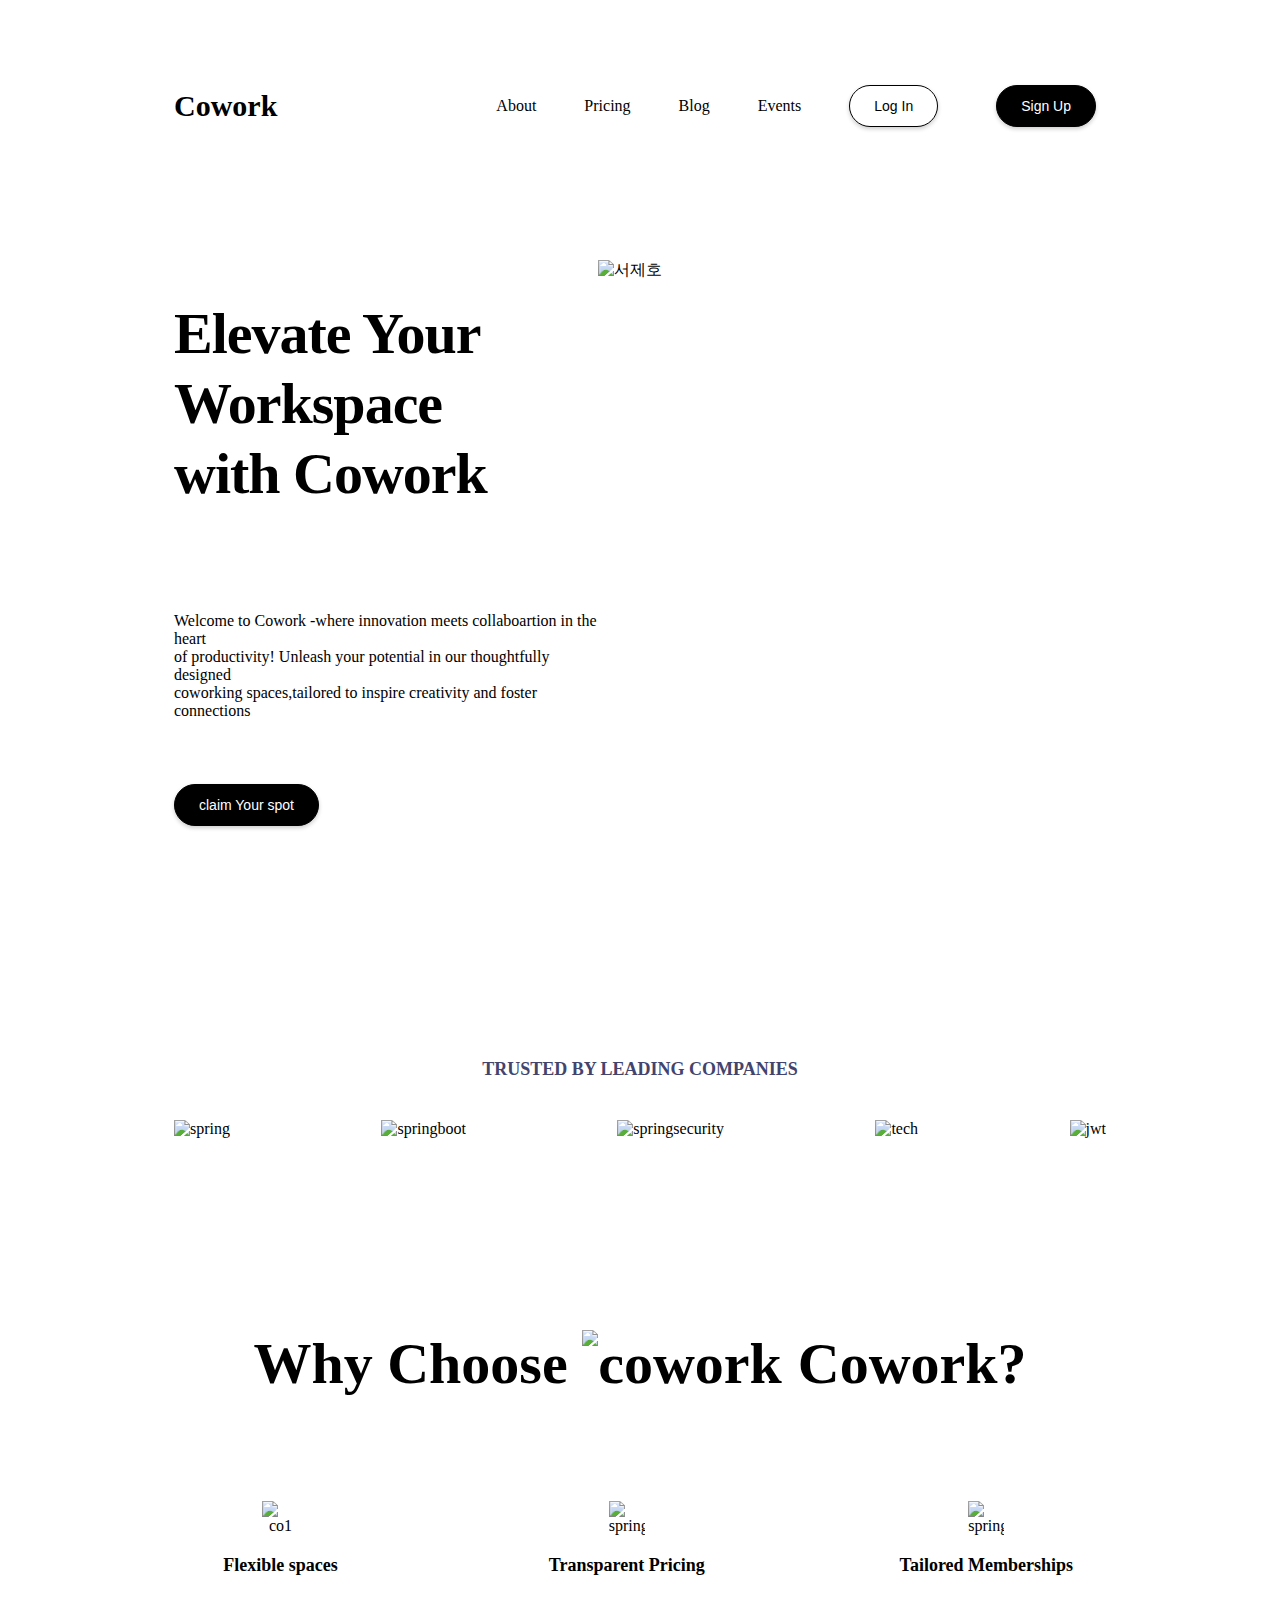
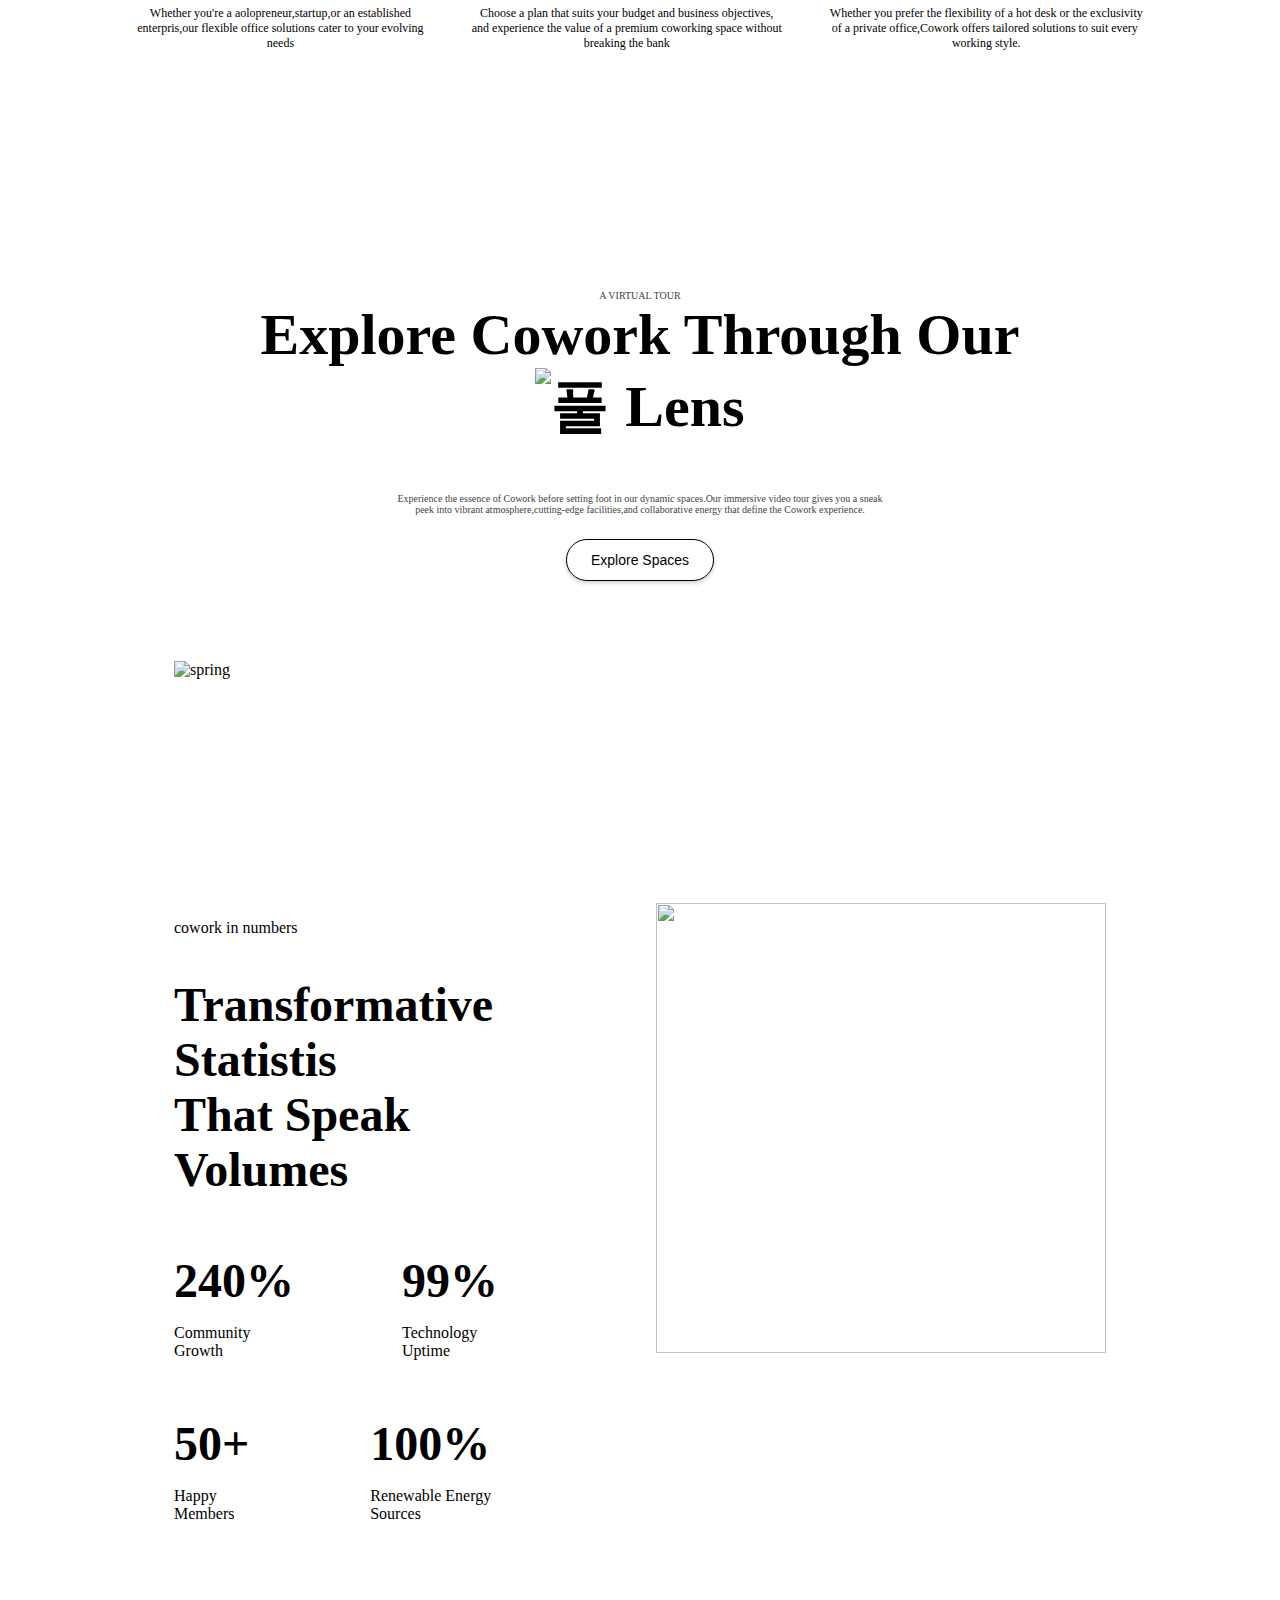
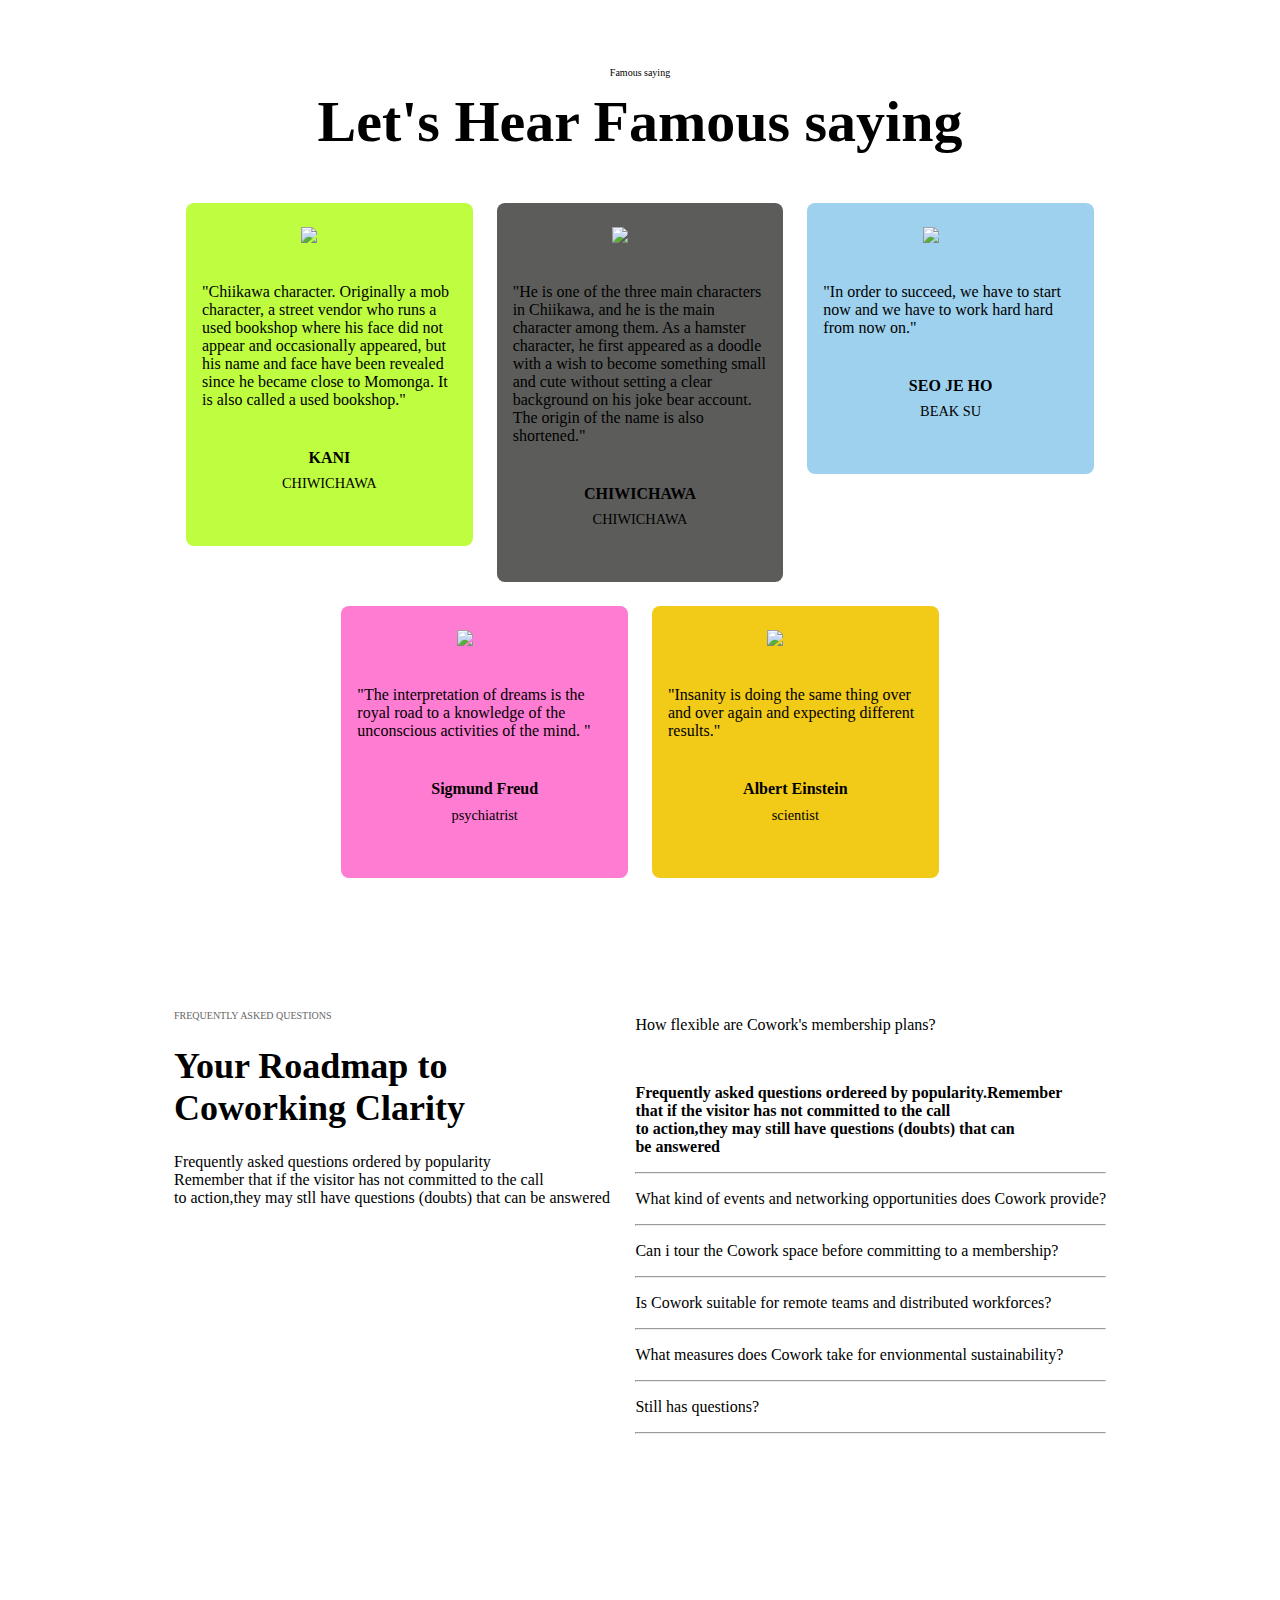
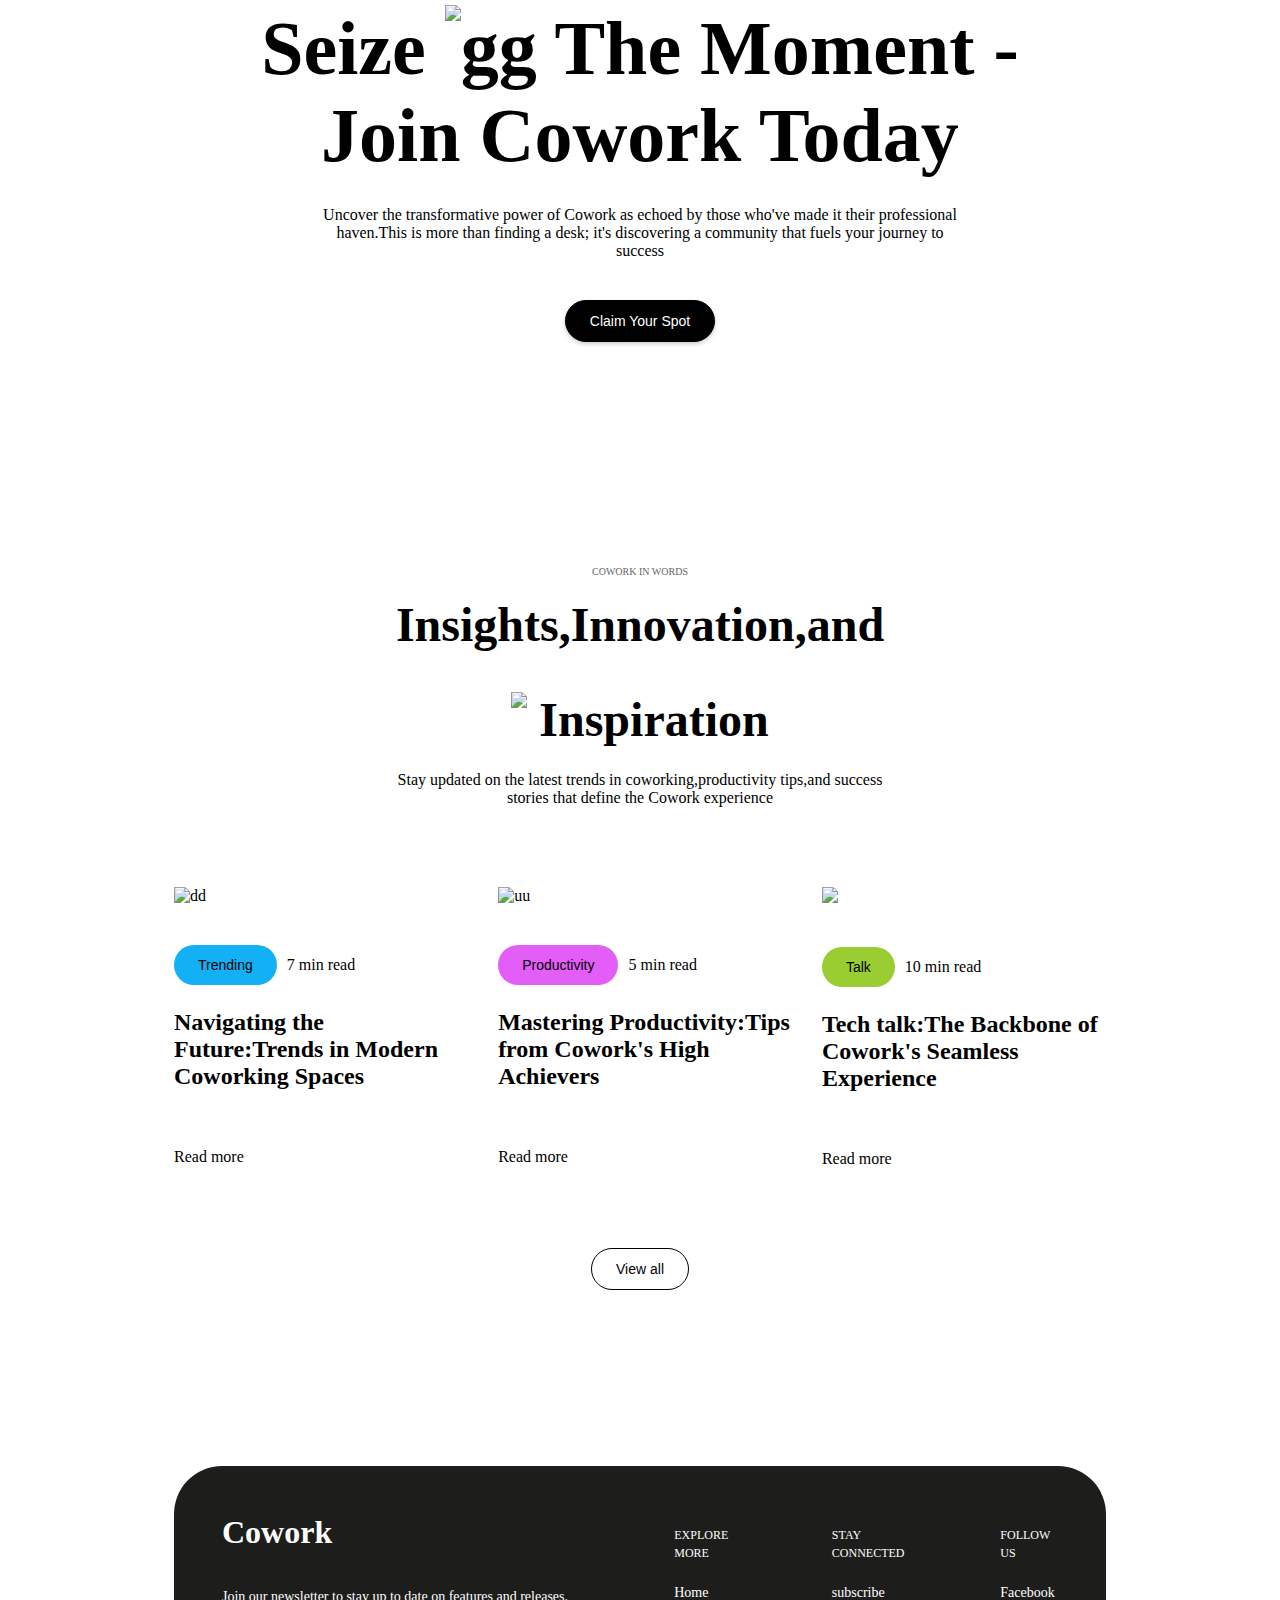
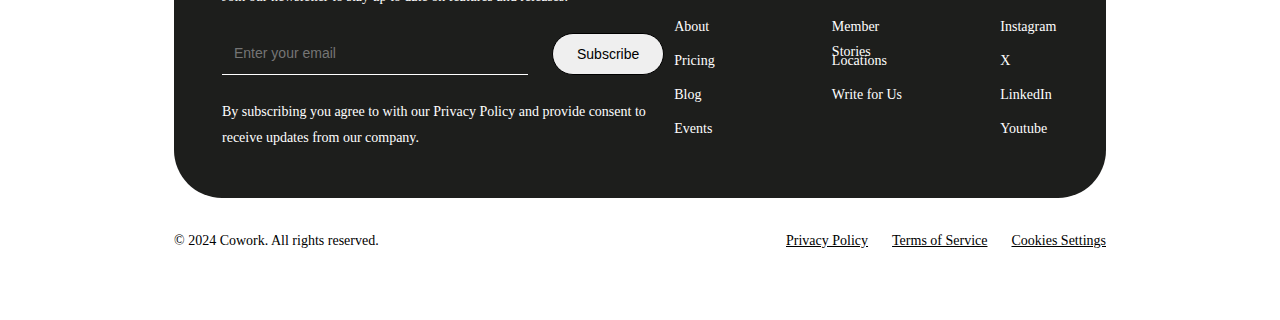
==== commit b7ba43b3: "refact:디자인수정" ====
--- a/index.html
+++ b/index.html
@@ -168,8 +168,8 @@
    
     <section id="COWORK-IN-WORDS">
         <div class="word-text">
-          <p>COWORK IN WORDS</p>
-          <h2>Hear It from Our Clients</h2>
+          <p>Famous saying</p>
+          <h2>Let's Hear Famous saying</h2>
           
         </div>
         <div class="client">
@@ -177,9 +177,9 @@
           <article style="background-color:rgb(190, 253, 63)" class="project-item">
             <div class="project-content">
               <img src="https://search.pstatic.net/common/?src=http%3A%2F%2Fblogfiles.naver.net%2FMjAyNDAzMjNfMjM5%2FMDAxNzExMTQ4NzU1NTE4.LLIDRrIzg7WTD2jiCx6Bfds0g3KVWUqlWB0hGXfo8mcg.KDIKCeNWgiPef16h3lfS-dvOuPXUXb4il6HNgGL-DGQg.JPEG%2FIMG_5551.jpg&type=sc960_832">
-              <p>"The 24/7 access and secure facilities have<br>been incredibly convenient for my team's<br> flexible schedules.We love the coworking<br>space!"</p>
-              <div class="name">LIAM BROWN</div>
-              <p class="job">Software Engineer,TechStartup Innovations </p>
+              <p>"Chiikawa character. Originally a mob character, a street vendor who runs a used bookshop where his face did not appear and occasionally appeared, but his name and face have been revealed since he became close to Momonga. It is also called a used bookshop."</p>
+              <div class="name">KANI</div>
+              <p class="job">CHIWICHAWA </p>
             </div>
           </article>
           <!-- 프로젝트 2 -->
@@ -187,9 +187,9 @@
             <div class="project-thumbnail"></div>
             <div class="project-content">
               <img src="https://search.pstatic.net/common/?src=http%3A%2F%2Fblogfiles.naver.net%2FMjAyMzA5MTRfMjE1%2FMDAxNjk0NjU1NTUzNTk4.uIcopejwvaD_K6sEShSoQJS2kT6LrRIQNXxzM9h9TMAg.J3XohleQNxnxyaVyRoUd49fSFISDyVihROPvzGtk3l8g.JPEG.cake_kkk%2FIMG%25A3%25DF20230912%25A3%25DF101739%25A3%25DF869.jpg&type=a340">
-              <p>"The aesthetics of Cowork ar inspring.The<br> attention to detail in the design creates an <br>atmosphere that sparks creativity.It's a place<br>where ideas flow effortlessly,and collaboration<br>happens organically."</p>
-              <div class="name">MICHAEL RODRIGUEZ</div>
-              <p class="job">Creative Director,DesignCraft Studio </p>
+              <p>"He is one of the three main characters in Chiikawa, and he is the main character among them. As a hamster character, he first appeared as a doodle with a wish to become something small and cute without setting a clear background on his joke bear account. The origin of the name is also shortened."</p>
+              <div class="name">CHIWICHAWA</div>
+              <p class="job">CHIWICHAWA </p>
               
             </div>
           </article>
@@ -198,9 +198,9 @@
             <div class="project-thumbnail"></div>
             <div class="project-content">
               <img src="https://github.com/lemonticsoul/web_advanced/assets/127959482/f5089856-7541-4405-bca6-3be402ed7671">
-              <p>"As a freelance designer,I was getting tired of<br>working from home or coffee shops.The<br>coworking space has provided me with a<br>productive and professional environment to <br> focus on my work"</p>
-              <div class="name">MICHAEL THOMPSON</div>
-              <p class="job">Graphic Designer,DesingCo </p>
+              <p>"In order to succeed, we have to start now and we have to work hard hard from now on."</p>
+              <div class="name">SEO JE HO</div>
+              <p class="job">BEAK SU </p>
               <!-- 바로가기 링크 -->
             </div>
           </article>
@@ -208,10 +208,10 @@
           <article style="background-color:rgb(255, 124, 211)"  class="project-item">
             <div class="project-thumbnail"></div>
             <div class="project-content">
-              <img src="https://search.pstatic.net/common/?src=http%3A%2F%2Fblogfiles.naver.net%2FMjAyMzEwMjlfNDUg%2FMDAxNjk4NTYzNzM3Mzg4.oxMPtrMJ9sV86fDNHPq4RkrtZN0erX9hqGkK0e-5TUAg.3a4qexQaMYpZ5k7VeHxFn5XiUhdp70dFGDLGK0E5flgg.JPEG.cake_kkk%2FIMG%25A3%25DF20231028%25A3%25DF170442%25A3%25DF849.jpg&type=sc960_832">
-              <p>"The coworking space has been a wonderful<br> resource for my team.The open floor plan and <br> dedicated private offices allow us to <br> collaborate and concentrate as need. "</p>
-              <div class="name">DAVID WILSON</div>
-              <p class="job">Project Manager,SoftareSolutions LLC </p>
+              <img src="https://search.pstatic.net/common/?src=http%3A%2F%2Fblogfiles.naver.net%2FMjAyMjA5MTlfMTgz%2FMDAxNjYzNTE2MDgyNzMy.8Tbv9tnILTLg9PtIbJPzBi7MLt_IcXHYKqKVOtf27O8g.m0kX4PTB5hnratnxhOZuO-AAAkAXNdN1LtAsj1hpDtUg.PNG.watchfully%2Fimage.png&type=sc960_832">
+              <p>"The interpretation of dreams is the royal road to a knowledge of the unconscious activities of the mind. "</p>
+              <div class="name">Sigmund Freud</div>
+              <p class="job">psychiatrist</p>
               <!-- 바로가기 링크 -->
             </div>
           </article>
@@ -219,10 +219,10 @@
           <article style="background-color:rgb(242, 202, 24)"  class="project-item">
             <div class="project-thumbnail"></div>
             <div class="project-content">
-              <img src="https://search.pstatic.net/sunny/?src=https%3A%2F%2Fi.pinimg.com%2F564x%2Ff6%2Fe7%2Fa9%2Ff6e7a9dc7eb78c3a807594ec2913e0b9.jpg&type=sc960_832">
-              <p>"The flexible membership options and<br> amenities like high-speed internet,printers,<br>and meeting rooms have made this coworking<br>space a perfect fit for my small business."</p>
-              <div class="name">ALEX NGUYEN</div>
-              <p class="job">Marketing Consultant,Maverick Marketings </p>
+              <img src="https://search.pstatic.net/sunny/?src=https%3A%2F%2Fi.namu.wiki%2Fi%2FA9M571Ofa9d1BqhcPHfY8HoFDNbGWVT2HiBLiOXimc4QGLKZPD4JoRs2PAz15aI8ZLwPpm1SQteFAO1aqiNF2Q.webp&type=a340">
+              <p>"Insanity is doing the same thing over and over again and expecting different results."</p>
+              <div class="name">Albert Einstein</div>
+              <p class="job">scientist</p>
               <!-- 바로가기 링크 -->
             </div>
           </article>
